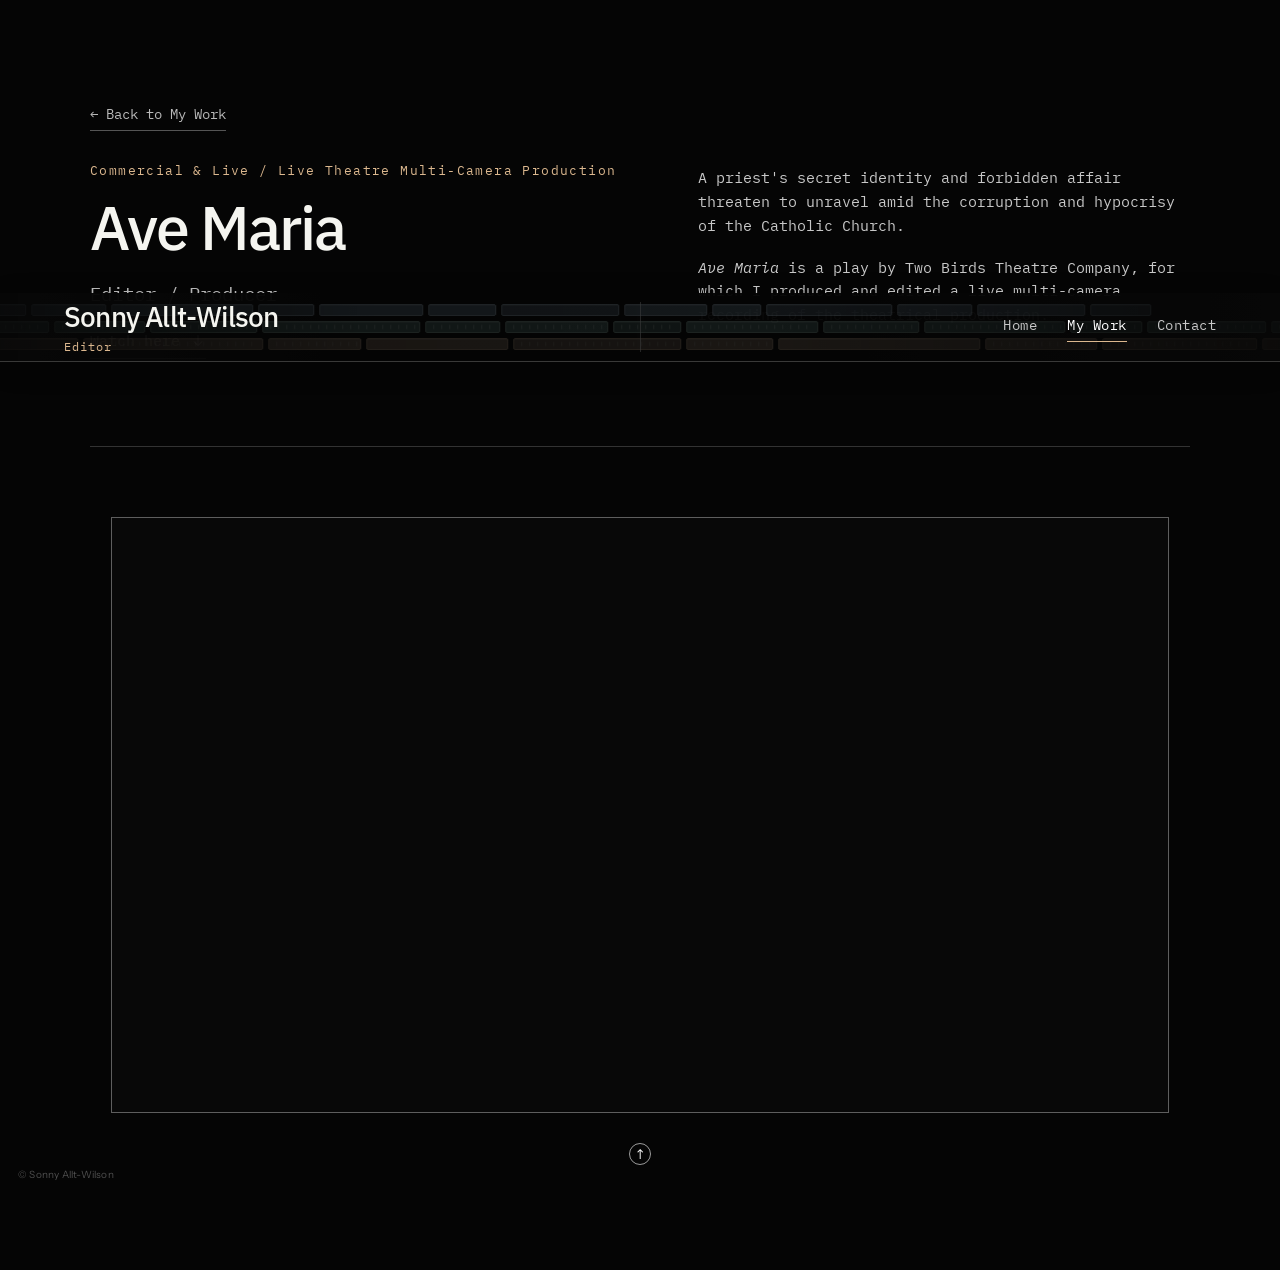
==== projects/ave-maria.html @ c5803862 "Add portfolio website" ====
<!DOCTYPE html>
<html lang="en"><head><link rel="preconnect" href="https://fonts.googleapis.com"><link rel="preconnect" href="https://fonts.gstatic.com" crossorigin><link rel="stylesheet" href="https://fonts.googleapis.com/css2?family=Instrument+Sans:ital,wght@0,400;0,500;1,500&display=swap"><meta charset="utf-8"/><meta content="width=device-width,initial-scale=1" name="viewport"/><title>Ave Maria | Sonny Allt-Wilson</title><meta content="Ave Maria — Live Theatre Multi-Camera Production. Editor / Producer. Work by Sonny Allt-Wilson." name="description"/><link href="../css/style.css" rel="stylesheet"/><link href="../css/project.css" rel="stylesheet"/><style>
/* Prevent fallback-font line wrapping from flashing during initial load. */
html:not(.project-font-ready) .project-intro,
html:not(.project-font-ready) .project-description { visibility: hidden !important; }
</style>
<script>
(function(){
  var done = function(){ document.documentElement.classList.add('project-font-ready'); };
  if (!document.fonts || !document.fonts.load) { done(); return; }
  Promise.all([
    document.fonts.load('400 16px "Instrument Sans"'),
    document.fonts.load('500 16px "Instrument Sans"'),
    document.fonts.load('italic 500 16px "Instrument Sans"')
  ]).then(done, done);
  setTimeout(done, 3000); // Never hide readable content indefinitely on a failed connection.
})();
</script>
<link rel="stylesheet" href="../css/clip-player.css"/>
<script defer src="../js/clip-player.js"></script>
</head>
<body class="project-page" id="top"><canvas aria-hidden="true" id="dust-canvas"></canvas>
<header class="site-header" id="site-header"><div class="header-identity"><h1><a href="../index.html">Sonny Allt-Wilson</a></h1><p class="role">Editor</p></div><nav aria-label="Main navigation"><a href="../index.html">Home</a><a class="is-active" href="../index.html#work">My Work</a><a href="../index.html#contact">Contact</a></nav></header>
<main class="project-main" id="top"><div class="project-inner">
<a class="project-back" href="../index.html#work">← Back to My Work</a>
<header class="project-intro"><p class="project-kicker">Commercial &amp; Live / Live Theatre Multi-Camera Production</p><h2>Ave Maria</h2><p class="project-credit">Editor / Producer</p><a class="project-watch-link" href="#watch-cinema">Watch here <svg aria-hidden="true" fill="none" stroke="currentColor" stroke-linecap="round" stroke-linejoin="round" stroke-width="1.8" viewbox="0 0 24 24"><path d="M12 4v15m-6-6 6 6 6-6"></path></svg></a></header>
<section aria-labelledby="description-title" class="project-description"><h3 id="description-title">About the project</h3><div class="project-prose"><p>A priest's secret identity and forbidden affair threaten to unravel amid the corruption and hypocrisy of the Catholic Church.</p><p><em>Ave Maria</em> is a play by Two Birds Theatre Company, for which I produced and edited a live multi-camera recording of the theatrical production.</p></div></section>
<section aria-labelledby="video-title" class="project-video-section"><div class="project-section-heading"><h3 id="video-title">Watch the film</h3><p>Film / selected scenes / trailer</p></div>
<!-- VIDEO: Replace the placeholder below with an iframe from Vimeo/YouTube OR a <video controls> element. See README. -->
<div aria-label="Cinema-style video player" class="project-cinema" id="watch-cinema"><div aria-hidden="true" class="project-cinema-floor"></div><div class="project-cinema-screen"><div class="project-video-frame"><div class="project-video-placeholder"><span aria-hidden="true" class="video-play">▶</span><strong>Your video goes here</strong><small>Embed your film, trailer or selected scenes</small></div></div></div><div aria-hidden="true" class="project-cinema-seating"><div class="project-cinema-seat-row project-cinema-seat-row-far-3"><span class="project-cinema-seat"></span><span class="project-cinema-seat"></span><span class="project-cinema-seat"></span><span class="project-cinema-seat"></span><span class="project-cinema-seat"></span><span class="project-cinema-seat"></span><span class="project-cinema-seat"></span><span class="project-cinema-seat"></span><span class="project-cinema-seat"></span><span class="project-cinema-seat"></span><span class="project-cinema-seat"></span><span class="project-cinema-seat"></span><span class="project-cinema-seat"></span><span class="project-cinema-seat"></span><span class="project-cinema-seat"></span><span class="project-cinema-seat"></span><span class="project-cinema-seat"></span><span class="project-cinema-seat"></span><span class="project-cinema-seat"></span><span class="project-cinema-seat"></span><span class="project-cinema-seat"></span><span class="project-cinema-seat"></span><span class="project-cinema-seat"></span><span class="project-cinema-seat"></span><span class="project-cinema-seat"></span><span class="project-cinema-seat"></span><span class="project-cinema-seat"></span><span class="project-cinema-seat"></span><span class="project-cinema-seat"></span><span class="project-cinema-seat"></span><span class="project-cinema-seat"></span><span class="project-cinema-seat"></span><span class="project-cinema-seat"></span><span class="project-cinema-seat"></span><span class="project-cinema-seat"></span></div><div class="project-cinema-seat-row project-cinema-seat-row-far-4"><span class="project-cinema-seat"></span><span class="project-cinema-seat"></span><span class="project-cinema-seat"></span><span class="project-cinema-seat"></span><span class="project-cinema-seat"></span><span class="project-cinema-seat"></span><span class="project-cinema-seat"></span><span class="project-cinema-seat"></span><span class="project-cinema-seat"></span><span class="project-cinema-seat"></span><span class="project-cinema-seat"></span><span class="project-cinema-seat"></span><span class="project-cinema-seat"></span><span class="project-cinema-seat"></span><span class="project-cinema-seat"></span><span class="project-cinema-seat"></span><span class="project-cinema-seat"></span><span class="project-cinema-seat"></span><span class="project-cinema-seat"></span><span class="project-cinema-seat"></span><span class="project-cinema-seat"></span><span class="project-cinema-seat"></span><span class="project-cinema-seat"></span><span class="project-cinema-seat"></span><span class="project-cinema-seat"></span><span class="project-cinema-seat"></span><span class="project-cinema-seat"></span><span class="project-cinema-seat"></span><span class="project-cinema-seat"></span><span class="project-cinema-seat"></span><span class="project-cinema-seat"></span><span class="project-cinema-seat"></span><span class="project-cinema-seat"></span><span class="project-cinema-seat"></span><span class="project-cinema-seat"></span></div><div class="project-cinema-seat-row project-cinema-seat-row-back"><span class="project-cinema-seat"></span><span class="project-cinema-seat"></span><span class="project-cinema-seat"></span><span class="project-cinema-seat"></span><span class="project-cinema-seat"></span><span class="project-cinema-seat"></span><span class="project-cinema-seat"></span><span class="project-cinema-seat"></span><span class="project-cinema-seat"></span><span class="project-cinema-seat"></span><span class="project-cinema-seat"></span><span class="project-cinema-seat"></span><span class="project-cinema-seat"></span><span class="project-cinema-seat"></span><span class="project-cinema-seat"></span><span class="project-cinema-seat"></span><span class="project-cinema-seat"></span><span class="project-cinema-seat"></span><span class="project-cinema-seat"></span><span class="project-cinema-seat"></span><span class="project-cinema-seat"></span><span class="project-cinema-seat"></span><span class="project-cinema-seat"></span><span class="project-cinema-seat"></span><span class="project-cinema-seat"></span><span class="project-cinema-seat"></span><span class="project-cinema-seat"></span><span class="project-cinema-seat"></span><span class="project-cinema-seat"></span><span class="project-cinema-seat"></span><span class="project-cinema-seat"></span><span class="project-cinema-seat"></span><span class="project-cinema-seat"></span><span class="project-cinema-seat"></span><span class="project-cinema-seat"></span></div><div class="project-cinema-seat-row project-cinema-seat-row-back-mid"><span class="project-cinema-seat"></span><span class="project-cinema-seat"></span><span class="project-cinema-seat"></span><span class="project-cinema-seat"></span><span class="project-cinema-seat"></span><span class="project-cinema-seat"></span><span class="project-cinema-seat"></span><span class="project-cinema-seat"></span><span class="project-cinema-seat"></span><span class="project-cinema-seat"></span><span class="project-cinema-seat"></span><span class="project-cinema-seat"></span><span class="project-cinema-seat"></span><span class="project-cinema-seat"></span><span class="project-cinema-seat"></span><span class="project-cinema-seat"></span><span class="project-cinema-seat"></span><span class="project-cinema-seat"></span><span class="project-cinema-seat"></span><span class="project-cinema-seat"></span><span class="project-cinema-seat"></span><span class="project-cinema-seat"></span><span class="project-cinema-seat"></span><span class="project-cinema-seat"></span><span class="project-cinema-seat"></span><span class="project-cinema-seat"></span><span class="project-cinema-seat"></span><span class="project-cinema-seat"></span><span class="project-cinema-seat"></span><span class="project-cinema-seat"></span><span class="project-cinema-seat"></span><span class="project-cinema-seat"></span><span class="project-cinema-seat"></span><span class="project-cinema-seat"></span><span class="project-cinema-seat"></span></div><div class="project-cinema-seat-row project-cinema-seat-row-mid"><span class="project-cinema-seat"></span><span class="project-cinema-seat"></span><span class="project-cinema-seat"></span><span class="project-cinema-seat"></span><span class="project-cinema-seat"></span><span class="project-cinema-seat"></span><span class="project-cinema-seat"></span><span class="project-cinema-seat"></span><span class="project-cinema-seat"></span><span class="project-cinema-seat"></span><span class="project-cinema-seat"></span><span class="project-cinema-seat"></span><span class="project-cinema-seat"></span><span class="project-cinema-seat"></span><span class="project-cinema-seat"></span><span class="project-cinema-seat"></span><span class="project-cinema-seat"></span><span class="project-cinema-seat"></span><span class="project-cinema-seat"></span><span class="project-cinema-seat"></span><span class="project-cinema-seat"></span><span class="project-cinema-seat"></span><span class="project-cinema-seat"></span><span class="project-cinema-seat"></span><span class="project-cinema-seat"></span><span class="project-cinema-seat"></span><span class="project-cinema-seat"></span><span class="project-cinema-seat"></span><span class="project-cinema-seat"></span><span class="project-cinema-seat"></span><span class="project-cinema-seat"></span><span class="project-cinema-seat"></span><span class="project-cinema-seat"></span><span class="project-cinema-seat"></span><span class="project-cinema-seat"></span></div><div class="project-cinema-seat-row project-cinema-seat-row-front-mid"><span class="project-cinema-seat"></span><span class="project-cinema-seat"></span><span class="project-cinema-seat"></span><span class="project-cinema-seat"></span><span class="project-cinema-seat"></span><span class="project-cinema-seat"></span><span class="project-cinema-seat"></span><span class="project-cinema-seat"></span><span class="project-cinema-seat"></span><span class="project-cinema-seat"></span><span class="project-cinema-seat"></span><span class="project-cinema-seat"></span><span class="project-cinema-seat"></span><span class="project-cinema-seat"></span><span class="project-cinema-seat"></span><span class="project-cinema-seat"></span><span class="project-cinema-seat"></span><span class="project-cinema-seat"></span><span class="project-cinema-seat"></span><span class="project-cinema-seat"></span><span class="project-cinema-seat"></span><span class="project-cinema-seat"></span><span class="project-cinema-seat"></span><span class="project-cinema-seat"></span><span class="project-cinema-seat"></span><span class="project-cinema-seat"></span><span class="project-cinema-seat"></span><span class="project-cinema-seat"></span><span class="project-cinema-seat"></span><span class="project-cinema-seat"></span><span class="project-cinema-seat"></span><span class="project-cinema-seat"></span><span class="project-cinema-seat"></span><span class="project-cinema-seat"></span><span class="project-cinema-seat"></span></div><div class="project-cinema-seat-row project-cinema-seat-row-front"><span class="project-cinema-seat"></span><span class="project-cinema-seat"></span><span class="project-cinema-seat"></span><span class="project-cinema-seat"></span><span class="project-cinema-seat"></span><span class="project-cinema-seat"></span><span class="project-cinema-seat"></span><span class="project-cinema-seat"></span><span class="project-cinema-seat"></span><span class="project-cinema-seat"></span><span class="project-cinema-seat"></span><span class="project-cinema-seat"></span><span class="project-cinema-seat"></span><span class="project-cinema-seat"></span><span class="project-cinema-seat"></span><span class="project-cinema-seat"></span><span class="project-cinema-seat"></span><span class="project-cinema-seat"></span><span class="project-cinema-seat"></span><span class="project-cinema-seat"></span><span class="project-cinema-seat"></span><span class="project-cinema-seat"></span><span class="project-cinema-seat"></span><span class="project-cinema-seat"></span><span class="project-cinema-seat"></span><span class="project-cinema-seat"></span><span class="project-cinema-seat"></span><span class="project-cinema-seat"></span><span class="project-cinema-seat"></span><span class="project-cinema-seat"></span><span class="project-cinema-seat"></span><span class="project-cinema-seat"></span><span class="project-cinema-seat"></span><span class="project-cinema-seat"></span><span class="project-cinema-seat"></span></div></div><a aria-label="Back to top" class="cinema-back-to-top" href="#top" title="Back to top">↑</a></div></section>
</div></main><footer><p>© Sonny Allt-Wilson</p></footer>
<script defer="" src="../js/shared.js"></script><script defer="" src="../js/project.js"></script>
<script>
/* Two intentional positions: introduction and complete cinema. */
(() => {
 'use strict';
 const cinema=document.getElementById('watch-cinema');
 const watch=document.querySelector('.project-watch-link');
 const arrow=document.querySelector('.cinema-back-to-top');
 if(!cinema||!watch)return;
 // Phones use natural scrolling; leave the desktop two-position controller intact.
 const phoneView = window.matchMedia('(max-width: 767px)').matches ||
   (window.matchMedia('(pointer: coarse)').matches && window.innerWidth <= 1024) ||
   /iPhone|iPod|Android.*Mobile|Windows Phone/i.test(navigator.userAgent);
 if (phoneView) return;
 const root=document.documentElement;
 const reduced=()=>matchMedia('(prefers-reduced-motion: reduce)').matches;
 const ease=t=>t<.5?4*t*t*t:1-Math.pow(-2*t+2,3)/2;
 let stage=0, active=false, raf=0, lastStart=0, touchStart=null, touchUsed=false, drag=false, settleTimer=0;
 const maxY=()=>Math.max(0,root.scrollHeight-innerHeight);
 const pageY=el=>el.getBoundingClientRect().top+scrollY;
 function target(){
   const header=document.querySelector('.site-header');
   const nav=(header?header.getBoundingClientRect().height:65)+8;
   const usable=Math.max(140,innerHeight-nav-8);
   const h=cinema.getBoundingClientRect().height;
   return Math.max(0,pageY(cinema)-nav-Math.max(0,(usable-h)/2));
 }
 function room(t){
   const lack=t-maxY();
   if(lack>0){const n=parseFloat(document.body.style.paddingBottom)||0;document.body.style.paddingBottom=(n+Math.ceil(lack)+16)+'px';}
 }
 function positionArrow(landing){
   if(!arrow)return;
   const row=document.querySelector('.project-cinema-seating>.project-cinema-seat-row:last-child');
   if(!row)return;
   // Halfway from the bottom of the last actual seat to the viewport bottom.
   const seatBottom=pageY(row)+row.getBoundingClientRect().height;
   const viewportBottom=landing+innerHeight;
   const midpoint=(seatBottom+viewportBottom)/2;
   cinema.style.setProperty('--cinema-arrow-midpoint',(midpoint-pageY(cinema))+'px');
 }
 function navigate(to,updateHash=false){
   clearTimeout(settleTimer);cancelAnimationFrame(raf);
   stage=to;
   const destination=to?target():0;
   if(to)room(destination);
   const end=to?Math.min(destination,maxY()):0;
   positionArrow(to?end:target());
   if(updateHash)history.replaceState(null,'','#watch-cinema');
   document.body.classList.toggle('at-cinema',Boolean(to));
   root.style.scrollBehavior='auto';
   const start=scrollY, duration=reduced()?0:720;
   active=true;
   if(!duration||Math.abs(end-start)<1){scrollTo(0,end);active=false;lastStart=performance.now();return;}
   const begun=performance.now();
   function tick(now){
     const t=Math.min(1,(now-begun)/duration);
     scrollTo(0,start+(end-start)*ease(t));
     if(t<1)raf=requestAnimationFrame(tick);
     else {scrollTo(0,end);active=false;lastStart=performance.now();}
   }
   raf=requestAnimationFrame(tick);
 }
 function go(dir){
   if(active||performance.now()-lastStart<160)return;
   if(dir>0&&stage===0)navigate(1,true);
   else if(dir<0&&stage===1)navigate(0,false);
 }
 watch.addEventListener('click',e=>{e.preventDefault();e.stopImmediatePropagation();navigate(1,true);},true);
 arrow?.addEventListener('click',e=>{e.preventDefault();e.stopImmediatePropagation();navigate(0);},true);
 window.addEventListener('wheel',e=>{
   if(e.ctrlKey||!e.deltaY)return;
   e.preventDefault();go(Math.sign(e.deltaY));
 },{passive:false});
 window.addEventListener('keydown',e=>{
   const el=document.activeElement;
   if(e.altKey||e.ctrlKey||e.metaKey||el?.isContentEditable||/^(INPUT|TEXTAREA|SELECT)$/.test(el?.tagName||''))return;
   const down=['ArrowDown','PageDown','End'].includes(e.key)||(e.key===' '&&!e.shiftKey);
   const up=['ArrowUp','PageUp','Home'].includes(e.key)||(e.key===' '&&e.shiftKey);
   if(down||up){e.preventDefault();go(down?1:-1);}
 });
 window.addEventListener('touchstart',e=>{if(e.touches.length===1){touchStart=e.touches[0].clientY;touchUsed=false;}},{passive:true});
 window.addEventListener('touchmove',e=>{
   if(touchStart===null||e.touches.length!==1)return;
   const delta=touchStart-e.touches[0].clientY;
   if(Math.abs(delta)<16&&!touchUsed)return;
   e.preventDefault();
   if(!touchUsed){touchUsed=true;go(Math.sign(delta));}
 },{passive:false});
 window.addEventListener('touchend',()=>{touchStart=null;touchUsed=false;},{passive:true});
 // Scrollbar dragging: on release, animate to whichever of the two stages is nearer.
 window.addEventListener('pointerdown',e=>{
   if(e.pointerType==='mouse'&&innerWidth>root.clientWidth&&e.clientX>=root.clientWidth){drag=true;clearTimeout(settleTimer);}
 },true);
 window.addEventListener('pointerup',()=>{
   if(!drag)return;drag=false;
   settleTimer=setTimeout(()=>{if(!active)navigate(scrollY>target()/2?1:0);},35);
 },true);
 window.addEventListener('scroll',()=>{
   if(active||drag)return;
   clearTimeout(settleTimer);
   settleTimer=setTimeout(()=>{
     if(active||drag)return;
     const dest=stage?target():0;
     if(Math.abs(scrollY-dest)>8)navigate(scrollY>target()/2?1:0);
   },130);
 },{passive:true});
 window.addEventListener('resize',()=>{
   if(active)return;
   const y=stage?target():0;
   if(stage)room(y);
   positionArrow(y);
   scrollTo(0,y);
 });
 window.addEventListener('pageshow',()=>{
   stage=scrollY>target()/2?1:0;
   document.body.classList.toggle('at-cinema',Boolean(stage));
   const t=target();if(stage)room(t);positionArrow(t);
 },{once:true});
})();
</script>
<script>
// Returning to the homepage should not replay its entrance reveals.
document.addEventListener('click', function(event) {
  const anchor = event.target.closest('a[href]');
  if (!anchor) return;
  const destination = new URL(anchor.href, location.href);
  if (destination.pathname.endsWith('/index.html') || (destination.pathname.endsWith('/') && anchor.getAttribute('href').includes('index'))) {
    sessionStorage.setItem('portfolioReturningFromProject', '1');
  }
}, true);
</script>
<script>
/* Commercial projects return to the Commercial & Live Work carousel framing. */
(function () {
  var link = document.querySelector('.project-back');
  if (!link) return;
  link.setAttribute('href', '../index.html#commercial-work');
  link.addEventListener('click', function (event) {
    if (event.button !== 0 || event.ctrlKey || event.metaKey || event.shiftKey || event.altKey) return;
    try { sessionStorage.setItem('portfolioReturnCarousel', 'commercial'); } catch (_) {}
  }, true);
})();
</script>
</body></html>
---- css/style.css ----
/* =========================================
   BASIC WEBSITE SETTINGS
   ========================================= */

* {
    margin: 0;
    padding: 0;
    box-sizing: border-box;
}

html {
    scroll-behavior: smooth;
    scroll-padding-top: 95px;
}

body {
    background: #050505;
    color: #f5f5f0;
    font-family: Arial, Helvetica, sans-serif;
    line-height: 1.6;
}

a {
    color: inherit;
    text-decoration: none;
}

/* =========================================
   FLOATING BACKGROUND SPECKS
   ========================================= */

#dust-canvas {
    position: fixed;
    inset: 0;
    width: 100%;
    height: 100%;
    z-index: 0;
    pointer-events: none;
    user-select: none;
    background: transparent;
}

main,
footer {
    position: relative;
    z-index: 1;
}

/* =========================================
   FIXED HEIGHT STICKY HEADER
   ========================================= */

.site-header {
    position: sticky;
    top: 0;
    z-index: 1000;
    width: 100%;
    padding: 7px 5% 5px;
    display: flex;
    justify-content: space-between;
    align-items: center;
    background: #050505;
    border-bottom: 1px solid rgba(255, 255, 255, 0.10);
    min-height: 60px;

    transition:
        background-color 700ms ease,
        border-color 700ms ease,
        box-shadow 700ms ease;
}

.site-header h1 {
    font-family: "Instrument Sans", Arial, sans-serif;
    font-size: 28px;
    font-weight: 500;
    text-transform: none;
    letter-spacing: -0.8px;
    line-height: 1.2;
}

.role {
    color: #9d9d9d;
    text-transform: none;
    letter-spacing: 1px;
    font-size: 12px;
    margin-top: 3px;
    font-family: "Instrument Sans", Arial, sans-serif;
}

.site-header.is-scrolled {
    padding: 7px 5% 5px;
    background: rgba(5, 5, 5, 0.97);
    -webkit-backdrop-filter: blur(16px);
    backdrop-filter: blur(16px);
    border-bottom-color: rgba(255, 255, 255, 0.10);
    box-shadow: 0 6px 30px rgba(0, 0, 0, 0.12);
}

.site-header.is-scrolled h1 {
    font-size: 28px;
}

.site-header.is-scrolled .role {
    font-size: 12px;
    margin-top: 3px;
}

/* =========================================
   NAVIGATION
   ========================================= */

nav {
    display: flex;
    gap: 30px;
    white-space: nowrap;
    align-items: center;
    padding-top: 0;
}

nav a {
    position: relative;
    display: inline-block;
    font-family: "Instrument Sans", Arial, sans-serif;
    font-size: 14px;
    text-transform: none;
    letter-spacing: 0.5px;
    color: #c8c8c8;
    padding-bottom: 6px;
    transition: color 300ms ease;
}

nav a:hover,
nav a.is-active {
    color: #ffffff;
}

nav a::after {
    content: "";
    position: absolute;
    bottom: 0;
    left: 0;
    width: 100%;
    height: 1px;
    background: #f5f5f0;
    transform: scaleX(0);
    transform-origin: left;
    transition: transform 350ms ease;
}

nav a:hover::after,
nav a.is-active::after {
    transform: scaleX(1);
}

/* =========================================
   CINEMATIC SCROLL REVEALS
   ========================================= */

.motion-ready .reveal {
    opacity: 0;

    transition:
        opacity 1600ms cubic-bezier(0.22, 1, 0.36, 1),
        transform 1600ms cubic-bezier(0.22, 1, 0.36, 1);
}

.motion-ready .reveal[data-reveal="up"] {
    transform: translateY(45px);
}

.motion-ready .reveal[data-reveal="left"] {
    transform: translateX(-50px);
}

.motion-ready .reveal[data-reveal="right"] {
    transform: translateX(50px);
}

.motion-ready .reveal.is-visible {
    opacity: 1;
    transform: translate(0, 0);
}

.motion-ready .reveal[data-delay="1"] {
    transition-delay: 250ms;
}

.motion-ready .reveal[data-delay="2"] {
    transition-delay: 500ms;
}

/* =========================================
   HOMEPAGE HERO
   GEORGIA FONT PRESERVED
   ========================================= */

.hero {
    min-height: 45vh;
    display: flex;
    align-items: center;
    padding: 40px 5%;
}

.intro {
    font-family: Georgia, "Times New Roman", serif;
    font-style: normal;
    font-weight: 400;
    font-size: clamp(30px, 4.65vw, 65px);
    line-height: 1.13;
    max-width: 1100px;
    letter-spacing: -1.1px;
}

/* =========================================
   SHOWREELS
   ========================================= */

.showreels {
    padding: 45px 5% 60px;
    border-top: 1px solid #333333;
}

.showreels h2 {
    font-family: "Instrument Sans", Arial, sans-serif;
    font-size: clamp(38px, 5vw, 70px);
    margin-bottom: 45px;
    font-weight: 400;
    text-align: center;
}

.showreel-grid {
    display: grid;
    grid-template-columns: 1fr 1fr;
    gap: 30px;
}

.video-placeholder {
    aspect-ratio: 16 / 9;
    background: #232323;
    display: flex;
    justify-content: center;
    align-items: center;
    cursor: pointer;
    overflow: hidden;
    border-radius: 6px;
    box-shadow: 0 4px 12px rgba(0, 0, 0, 0.4);

    transition:
        transform 300ms ease,
        background-color 300ms ease;
}

.video-placeholder:hover {
    transform: scale(0.99);
    background: #2d2d2d;
}

.video-placeholder span {
    font-size: 50px;
}

.showreel-card h3 {
    margin-top: 15px;
    font-family: "Instrument Sans", Arial, sans-serif;
    font-size: 20px;
    font-weight: 400;
    text-align: center;
}

.showreel-link {
    display: flex;
    justify-content: center;
    margin-top: 45px;
}

.showreel-link .button {
    margin-top: 0;
}

/* =========================================
   ABOUT SECTION
   ORIGINAL INSTRUMENT SANS HEADING
   ========================================= */

.about {
    padding: 65px 5% 65px;
    border-top: 1px solid #333333;
    max-width: none;
}

.about h2 {
    font-family: "Instrument Sans", Arial, sans-serif;
    font-size: clamp(38px, 5vw, 70px);
    margin-bottom: 55px;
    font-weight: 400;
}

.about-grid {
    display: grid;
    grid-template-columns: minmax(0, 1fr) minmax(0, 1fr);
    gap: 60px;
    align-items: start;
}

.about-text > p {
    max-width: 680px;
    font-family: "Instrument Sans", Arial, sans-serif;
    font-size: 21px;
    font-weight: 400;
    line-height: 1.75;
    letter-spacing: -0.15px;
    color: #e8e6e1;
    margin-bottom: 34px;
}

/* =========================================
   EDITORIAL TAGLINE
   ========================================= */

.about-manifesto {
    margin: 58px 0 62px;
    max-width: 800px;
}

.about-manifesto-line {
    display: block;
    width: 42px;
    height: 1px;
    background: rgba(232, 230, 225, 0.6);
    margin-bottom: 25px;
}

.about-manifesto p {
    margin: 0;
    color: #f5f1e9;
    font-family: Georgia, "Times New Roman", serif;
    font-size: clamp(32px, 3vw, 43px);
    font-style: italic;
    font-weight: 400;
    line-height: 1.22;
    letter-spacing: -1px;
    text-wrap: balance;
}

/* =========================================
   ABOUT PHOTOGRAPHS
   ========================================= */

.about-images {
    display: flex;
    flex-direction: column;
    gap: 85px;
    width: 100%;
    max-width: 420px;
    margin-top: -35px;
    margin-left: auto;
    margin-right: auto;
    align-items: stretch;
}

.about-image {
    aspect-ratio: 3 / 4;
    background: #232323;
    overflow: hidden;
    border-radius: 6px;
    box-shadow: 0 4px 12px rgba(0, 0, 0, 0.4);
}

.about-image-one {
    width: 88%;
    margin-top: -20px;
    margin-right: auto;
    margin-left: 0;
}

.about-image-two {
    width: 88%;
    margin-left: auto;
    margin-right: 0;
    position: relative;
    left: 25px;
}

.about-image img {
    width: 100%;
    height: 100%;
    object-fit: cover;
    display: block;
}

/* =========================================
   BUTTON
   ========================================= */

.button {
    display: inline-block;
    margin-top: 20px;
    border-bottom: 1px solid #ffffff;
    padding-bottom: 4px;
    font-family: "Instrument Sans", Arial, sans-serif;
    font-size: 14px;
    text-transform: uppercase;
    letter-spacing: 2px;
}

/* =========================================
   MY WORK
   ORIGINAL INSTRUMENT SANS HEADINGS
   ========================================= */

.work-page {
    padding: 65px 0 35px;
    border-top: 1px solid #333333;
    overflow: hidden;
}

.work-category {
    margin-bottom: 20px;
}

.work-category:last-child {
    margin-bottom: 10px;
}

/* Extra breathing room after the Narrative carousel. */
.work-category + .work-category {
    margin-top: 34px;
}

.work-category h3 {
    font-family: Georgia, "Times New Roman", serif;
    font-size: clamp(29px, 3.3vw, 49px);
    font-style: italic;
    font-weight: 400;
    text-align: center;
    margin: 0 5% 2px;
}

/* =========================================
   3D CAROUSEL
   ========================================= */

.coverflow {
    position: relative;
    width: 100%;
}

.coverflow-stage {
    position: relative;
    width: 100%;
    height: clamp(270px, 37vw, 470px);
    perspective: 1200px;
    perspective-origin: center center;
    overflow: hidden;
    touch-action: pan-y;
    outline: none;
}

.coverflow-stage:focus-visible {
    outline: 1px solid #777777;
    outline-offset: -3px;
}

.coverflow .project-card {
    position: absolute;
    left: 50%;
    top: 50%;
    width: 58%;
    max-width: 780px;
    min-width: 0;
    display: block;
    transform-origin: center center;
    backface-visibility: hidden;
    opacity: 0;
    pointer-events: none;
    cursor: pointer;

    transition:
        transform 800ms cubic-bezier(0.22, 1, 0.36, 1),
        opacity 650ms ease,
        filter 650ms ease;
}

.coverflow .project-card.is-active {
    opacity: 1;
    filter: brightness(1);
}

.coverflow .project-card.is-side {
    filter: brightness(0.75);
}

.coverflow .project-card.is-side:hover {
    filter: brightness(0.95);
}

.coverflow .project-card.is-hidden {
    opacity: 0;
}

/* =========================================
   PROJECT IMAGES
   ========================================= */

.project-image {
    position: relative;
    aspect-ratio: 3840 / 1634;
    background: #232323;
    margin-bottom: 9px;
    overflow: hidden;
    border-radius: 6px;
    isolation: isolate;

    box-shadow:
        0 15px 35px rgba(0, 0, 0, 0.45),
        0 4px 12px rgba(0, 0, 0, 0.25);
}

.coverflow .project-card.is-active .project-image {
    box-shadow:
        0 25px 65px rgba(0, 0, 0, 0.7),
        0 8px 25px rgba(0, 0, 0, 0.4);
}

.project-image img {
    width: 100%;
    height: 100%;
    object-fit: cover;
    display: block;
}

/* =========================================
   PROJECT TITLES AND CREDITS
   ========================================= */

.project-card .project-heading {
    display: flex;
    align-items: baseline;
    justify-content: center;
    flex-wrap: wrap;
    column-gap: 10px;
    line-height: 1.4;
    text-align: center;
}

.project-card .project-heading h4 {
    display: inline;
    font-size: 22px;
    font-weight: 400;
    font-style: italic;
    color: #f5f5f0;
    line-height: 1.4;
    margin: 0;
}

.project-card .project-type {
    display: inline;
    font-family: "Instrument Sans", Arial, sans-serif;
    font-size: 20px;
    font-weight: 400;
    font-style: normal;
    color: #cccccc;
    line-height: 1.4;
}

.project-card .project-type::before {
    content: "-";
    display: inline-block;
    margin-right: 8px;
    font-style: normal;
}

.project-card > p {
    color: #aaaaaa;
    font-family: "Instrument Sans", Arial, sans-serif;
    font-size: 14px;
    font-weight: 400;
    line-height: 1.4;
    margin-top: 5px;
    text-align: center;
}

/* =========================================
   CAROUSEL LABEL FADE IN
   ========================================= */

.coverflow .project-card .project-heading,
.coverflow .project-card > p {
    opacity: 0;
    transform: translateY(8px);

    transition:
        opacity 550ms ease,
        transform 550ms ease;

    transition-delay: 0ms;
}

.coverflow .project-card.is-active .project-heading,
.coverflow .project-card.is-active > p {
    opacity: 1;
    transform: translateY(0);
    transition-delay: 350ms;
}

/* =========================================
   CAROUSEL CONTROLS
   ========================================= */

.coverflow-controls {
    display: flex;
    justify-content: center;
    align-items: center;
    gap: 28px;
    margin-top: 0;
}

.coverflow-prev,
.coverflow-next {
    width: 48px;
    height: 48px;
    display: flex;
    align-items: center;
    justify-content: center;
    background: transparent;
    color: #f5f5f0;
    border: 1px solid #555555;
    border-radius: 50%;
    font-family: "Instrument Sans", Arial, sans-serif;
    font-size: 23px;
    cursor: pointer;

    transition:
        background-color 250ms ease,
        border-color 250ms ease,
        transform 250ms ease;
}

.coverflow-prev:hover,
.coverflow-next:hover {
    background: #292929;
    border-color: #f5f5f0;
    transform: scale(1.08);
}

.coverflow-prev:focus-visible,
.coverflow-next:focus-visible {
    outline: 2px solid #f5f5f0;
    outline-offset: 4px;
}

.coverflow-counter {
    color: #999999;
    font-family: "Instrument Sans", Arial, sans-serif;
    font-size: 13px;
    letter-spacing: 2px;
    min-width: 75px;
    text-align: center;
    font-variant-numeric: tabular-nums;
}

/* =========================================
   CONTACT SECTION
   ========================================= */

.contact-section {
    padding: 95px 5% 105px;
    border-top: 1px solid #333333;
}

.contact-grid {
    display: grid;
    grid-template-columns: 1fr 1fr;
    gap: 60px;
    align-items: start;
}

.contact-heading h2 {
    font-family: "Instrument Sans", Arial, sans-serif;
    font-size: clamp(38px, 5vw, 70px);
    font-weight: 400;
    line-height: 1.1;
}

.contact-details {
    padding-top: 7px;
}

.contact-intro {
    color: #aaaaaa;
    font-family: "Instrument Sans", Arial, sans-serif;
    font-size: 18px;
    line-height: 1.6;
    margin-bottom: 30px;
    max-width: 500px;
}

.contact-links {
    display: flex;
    flex-direction: column;
    align-items: flex-start;
    gap: 18px;
}

.contact-links a {
    color: #f5f5f0;
    font-family: "Instrument Sans", Arial, sans-serif;
    font-size: clamp(18px, 2.5vw, 26px);
    border-bottom: 1px solid #777777;
    padding-bottom: 5px;

    transition:
        color 300ms ease,
        border-color 300ms ease;
}

.contact-links a:hover {
    color: #aaaaaa;
    border-color: #aaaaaa;
}

.contact-links a:focus-visible {
    outline: 2px solid #f5f5f0;
    outline-offset: 5px;
}

/* =========================================
   FOOTER
   ========================================= */

footer {
    border-top: 1px solid #333333;
    padding: 40px 5%;
    display: flex;
    justify-content: space-between;
    color: #777777;
    font-family: "Instrument Sans", Arial, sans-serif;
    font-size: 13px;
}

/* =========================================
   MOBILE AND TABLET
   ========================================= */

@media (max-width: 800px) {

    html {
        scroll-padding-top: 140px;
    }

    .site-header {
        flex-direction: column;
        align-items: flex-start;
        gap: 8px;
        padding: 9px 5% 9px;
        min-height: 0;
    }

    .site-header.is-scrolled {
        gap: 8px;
        padding: 9px 5% 9px;
    }

    .site-header h1,
    .site-header.is-scrolled h1 {
        font-size: 26px;
    }

    .role,
    .site-header.is-scrolled .role {
        font-size: 11px;
        margin-top: 3px;
    }

    nav {
        gap: 18px;
        flex-wrap: wrap;
        padding-top: 0;
    }

    nav a {
        font-size: 12px;
    }

    .hero {
        min-height: 35vh;
    }

    .showreel-grid {
        grid-template-columns: 1fr;
    }

    .about-grid {
        grid-template-columns: 1fr;
        gap: 30px;
    }

    .about-text > p {
        font-size: 19px;
        line-height: 1.7;
        margin-bottom: 27px;
    }

    .about-manifesto {
        margin: 43px 0 47px;
    }

    .about-manifesto p {
        font-size: clamp(30px, 7vw, 39px);
    }

    .about-images {
        max-width: 390px;
        gap: 85px;
        margin-top: 0;
    }

    .about-image-one {
        width: 88%;
        margin-top: -20px;
    }

    .about-image-two {
        width: 88%;
        left: 12px;
    }

    .work-category {
        margin-bottom: 20px;
    }

    .work-category:last-child {
        margin-bottom: 10px;
    }

    .work-category h3 {
        margin-bottom: 4px;
    }

    .coverflow-stage {
        height: clamp(265px, 66vw, 440px);
        perspective: 800px;
    }

    .coverflow .project-card {
        width: 78%;
    }

    .project-card .project-heading h4 {
        font-size: 19px;
    }

    .project-card .project-type {
        font-size: 16px;
    }

    .project-card > p {
        font-size: 13px;
    }

    .coverflow-controls {
        margin-top: 0;
        gap: 22px;
    }

    .coverflow-prev,
    .coverflow-next {
        width: 42px;
        height: 42px;
        font-size: 21px;
    }

    .contact-section {
        padding: 85px 5% 95px;
    }

    .contact-grid {
        grid-template-columns: 1fr;
        gap: 25px;
    }

    .contact-details {
        padding-top: 0;
    }

    .contact-intro {
        font-size: 16px;
    }

    .contact-links a {
        overflow-wrap: anywhere;
    }

    footer {
        flex-direction: column;
        gap: 10px;
    }

    .motion-ready .reveal[data-reveal="left"] {
        transform: translateX(-30px);
    }

    .motion-ready .reveal[data-reveal="right"] {
        transform: translateX(30px);
    }

    .motion-ready .reveal[data-reveal="up"] {
        transform: translateY(30px);
    }

    .motion-ready .reveal.is-visible {
        transform: translate(0, 0);
    }
}

/* =========================================
   REDUCED MOTION ACCESSIBILITY
   ========================================= */

@media (prefers-reduced-motion: reduce) {

    html {
        scroll-behavior: auto;
    }

    .site-header,
    .site-header h1,
    .role,
    nav a,
    nav a::after {
        transition: none;
    }

    .motion-ready .reveal,
    .motion-ready .reveal[data-reveal="up"],
    .motion-ready .reveal[data-reveal="left"],
    .motion-ready .reveal[data-reveal="right"] {
        opacity: 1;
        transform: none;
        transition: none;
    }

    .coverflow .project-card,
    .coverflow-prev,
    .coverflow-next {
        transition-duration: 0.01ms;
    }

    .coverflow .project-card .project-heading,
    .coverflow .project-card > p {
        transition: none;
        transform: none;
    }
}

/* =========================================
   SUBTLE PROJECT HOVER ANIMATION
   ========================================= */

.coverflow .project-card .project-image {
    outline: 1px solid transparent;
    outline-offset: -1px;

    transition:
        box-shadow 350ms ease,
        outline-color 350ms ease;
}

.coverflow .project-card.is-active:hover .project-image,
.coverflow .project-card.is-active:focus-visible .project-image {
    outline-color: rgba(255, 255, 255, 0.45);

    box-shadow:
        0 25px 65px rgba(0, 0, 0, 0.7),
        0 8px 25px rgba(0, 0, 0, 0.4),
        0 0 0 1px rgba(255, 255, 255, 0.18);
}

.coverflow .project-card.is-active .project-image::after {
    content: "View project ↗";

    position: absolute;
    right: 16px;
    bottom: 16px;
    padding: 8px 12px;

    background: rgba(17, 17, 17, 0.85);
    color: #f5f5f0;

    font: 400 12px/1.2 "Instrument Sans", Arial, sans-serif;
    letter-spacing: 0.2px;

    border: 1px solid rgba(255, 255, 255, 0.3);
    border-radius: 3px;

    opacity: 0;
    transform: translateY(7px);
    pointer-events: none;

    transition:
        opacity 330ms ease,
        transform 330ms ease;
}

.coverflow .project-card.is-active:hover .project-image::after,
.coverflow .project-card.is-active:focus-visible .project-image::after {
    opacity: 1;
    transform: translateY(0);
}

.coverflow .project-card.is-side:hover .project-image {
    outline-color: rgba(255, 255, 255, 0.2);
}

@media (prefers-reduced-motion: reduce) {

    .coverflow .project-card .project-image,
    .coverflow .project-card.is-active .project-image::after {
        transition: none;
    }
}

/* Restrained shared accent; decorative dividers stay neutral. */
.site-header .header-identity h1,
.site-header .header-identity h1 a { color: #f5f5f0; }
.site-header,
.site-header.is-scrolled { border-bottom-color: rgba(245, 245, 240, .22); }
.site-header nav a::after { background: #dcb88f; }
.about,
.work-page,
.contact-section,
footer { border-top-color: rgba(245, 245, 240, .22); }
.contact-links a { border-bottom-color: rgba(245, 245, 240, .28); }
---- css/project.css ----
/* -------------------------------- */
/* PROJECT PAGE FONT */
/* -------------------------------- */

@import url("https://fonts.googleapis.com/css2?family=Instrument+Sans:ital,wght@0,400;0,500;1,500&display=swap");
@import url('https://fonts.googleapis.com/css2?family=IBM+Plex+Mono:wght@400;500;600&family=IBM+Plex+Sans:wght@400;500;600&display=swap');

/* -------------------------------- */
/* INDIVIDUAL PROJECT PAGES */
/* -------------------------------- */

.project-page {
    font-family: "Instrument Sans", Arial, sans-serif;

    /*
       Default video label for every project.

       Individual projects can override this
       through their own HTML body element.
    */
    --video-label: "Video label";
}

/* -------------------------------- */
/* MAIN PROJECT LAYOUT */
/* -------------------------------- */

.project-main {
    min-height: 75vh;
}

.project-inner {
    width: min(1100px, 90%);
    margin: 0 auto;
    padding: 34px 0 65px;

    display: grid;
    grid-template-columns: minmax(0, 1.05fr) minmax(0, 0.95fr);
    column-gap: 65px;
    align-items: start;
}

/* -------------------------------- */
/* BACK TO MY WORK */
/* -------------------------------- */

.project-back {
    display: inline-flex;
    align-items: center;
    justify-self: start;
    color: #b9b9b9;
    font-family: "Instrument Sans", Arial, sans-serif;
    font-size: 14px;
    border-bottom: 1px solid #555;
    padding-bottom: 5px;

    transition:
        color 0.3s ease,
        border-color 0.3s ease;
}

.project-back:hover {
    color: #fff;
    border-color: #fff;
}

/* Top back link spans both columns */

.project-inner > .project-back {
    grid-column: 1 / -1;
    margin-bottom: 30px;
}

/* -------------------------------- */
/* PROJECT INTRODUCTION — LEFT */
/* -------------------------------- */

.project-intro {
    grid-column: 1;
    grid-row: 2;

    padding: 0 0 43px;
    border-bottom: none;
    min-height: 285px;
}

.project-kicker {
    color: #999;
    font-family: "Instrument Sans", Arial, sans-serif;
    font-size: 13px;
    letter-spacing: 1.4px;
    margin-bottom: 14px;
}

.project-intro h2 {
    font-family: "Instrument Sans", Arial, sans-serif;
    font-size: clamp(42px, 4.8vw, 68px);
    font-weight: 500;
    font-style: italic;
    letter-spacing: -2px;
    line-height: 1.02;
    max-width: 1000px;
    text-wrap: balance;
}

.project-credit {
    font-family: "Instrument Sans", Arial, sans-serif;
    font-size: 19px;
    color: #bbb;
    margin-top: 20px;
}

/* -------------------------------- */
/* PROJECT DESCRIPTION — RIGHT */
/* -------------------------------- */

.project-description {
    grid-column: 2;
    grid-row: 2;

    display: block;
    padding: 5px 0 43px;
    border-bottom: none;
    min-width: 0;
    min-height: 285px;
}

/* Remove redundant About the project heading */

.project-description > h3 {
    display: none;
}

.project-prose p {
    color: #c8c8c8;
    font-family: "Instrument Sans", Arial, sans-serif;
    font-size: 19px;
    line-height: 1.65;
    max-width: 670px;
    margin-bottom: 18px;
}

.project-prose p:last-child {
    margin-bottom: 0;
}

.project-prose strong {
    font-weight: 500;
    color: #e2e2e2;
}

/* -------------------------------- */
/* VIDEO — DIRECTLY BELOW */
/* -------------------------------- */

.project-video-section {
    grid-column: 1 / -1;
    grid-row: 3;

    padding: 32px 0 45px;
    border-top: 1px solid #333;
    border-bottom: 1px solid #333;
}

/*
   Hide the existing heading and description.

   This avoids displaying:
   - Watch the film
   - Film / selected scenes / trailer
*/

.project-video-section .project-section-heading {
    display: none;
}

/*
   Single editable label.

   Default: Video label
   Example alternatives:
   Official Trailer
   Selected Scene
   Opening Sequence
*/

.project-video-section::before {
    content: var(--video-label);
    display: block;

    font-family: "Instrument Sans", Arial, sans-serif;
    font-size: 13px;
    font-weight: 400;
    letter-spacing: 0.4px;
    line-height: 1.5;

    color: #b9b9b9;
    margin-bottom: 19px;
}

/* Main video frame */

.project-video-frame {
    aspect-ratio: 16 / 9;
    width: 100%;
    border-radius: 6px;
    overflow: hidden;
    background: #232323;

    box-shadow:
        0 18px 48px rgba(0, 0, 0, 0.35);
}

.project-video-frame video,
.project-video-frame iframe {
    width: 100%;
    height: 100%;
    display: block;
    border: 0;
}

/* -------------------------------- */
/* VIDEO PLACEHOLDER */
/* -------------------------------- */

.project-video-placeholder {
    width: 100%;
    height: 100%;

    display: flex;
    flex-direction: column;
    justify-content: center;
    align-items: center;
    gap: 10px;

    color: #d3d3d3;
    font-family: "Instrument Sans", Arial, sans-serif;
}

/* Keep the play symbol */

.project-video-placeholder .video-play {
    font-size: 42px;
    margin-bottom: 0;
}

/* Hide additional placeholder text */

.project-video-placeholder strong,
.project-video-placeholder small {
    display: none;
}

/* -------------------------------- */
/* GALLERY — NO SECTION HEADING */
/* -------------------------------- */

.project-gallery-section {
    grid-column: 1 / -1;
    grid-row: 4;

    padding: 45px 0;
    border-bottom: 1px solid #333;
}

/* Remove Film stills and its subheading */

.project-gallery-section .project-section-heading {
    display: none;
}

.film-gallery {
    width: 100%;
}

.gallery-viewport {
    overflow: hidden;
    border-radius: 6px;
    outline: none;
    touch-action: pan-y;
}

.gallery-viewport:focus-visible {
    outline: 1px solid #aaa;
    outline-offset: 4px;
}

.gallery-track {
    display: flex;

    transition:
        transform 800ms cubic-bezier(0.22, 1, 0.36, 1);

    will-change: transform;
}

.gallery-slide {
    flex: 0 0 100%;
    width: 100%;
    aspect-ratio: 16 / 9;
    background: #232323;
    overflow: hidden;
}

.gallery-slide img {
    width: 100%;
    height: 100%;
    display: block;
    object-fit: cover;
}

/* -------------------------------- */
/* STILL IMAGE PLACEHOLDERS */
/* -------------------------------- */

.still-placeholder {
    height: 100%;
    display: flex;
    flex-direction: column;
    align-items: center;
    justify-content: center;
    gap: 9px;

    color: #b4b4b4;
    font-family: "Instrument Sans", Arial, sans-serif;
}

.still-placeholder span {
    font-size: clamp(17px, 2.5vw, 26px);
    letter-spacing: 2px;
}

.still-placeholder small {
    color: #828282;
    text-align: center;
    padding: 0 15px;
}

/* -------------------------------- */
/* GALLERY CONTROLS */
/* -------------------------------- */

.gallery-controls {
    display: flex;
    justify-content: center;
    align-items: center;
    gap: 28px;
    margin-top: 24px;
}

.gallery-prev,
.gallery-next {
    width: 48px;
    height: 48px;

    border: 1px solid #555;
    border-radius: 50%;
    background: transparent;
    color: #f5f5f0;

    font-family: "Instrument Sans", Arial, sans-serif;
    font-size: 23px;
    cursor: pointer;

    transition:
        background 0.3s ease,
        border-color 0.3s ease;
}

.gallery-prev:hover,
.gallery-next:hover {
    background: #292929;
    border-color: #fff;
}

.gallery-prev:focus-visible,
.gallery-next:focus-visible {
    outline: 2px solid #f5f5f0;
    outline-offset: 4px;
}

.gallery-counter {
    min-width: 80px;
    text-align: center;
    color: #999;

    font-family: "Instrument Sans", Arial, sans-serif;
    font-size: 13px;
    letter-spacing: 2px;
    font-variant-numeric: tabular-nums;
}

/* -------------------------------- */
/* BOTTOM NAVIGATION */
/* -------------------------------- */

.project-bottom {
    grid-column: 1 / -1;
    grid-row: 5;
    padding-top: 32px;
}

/* -------------------------------- */
/* MOBILE */
/* -------------------------------- */

@media (max-width: 800px) {

    .project-inner {
        grid-template-columns: minmax(0, 1fr);
        column-gap: 0;
        padding: 28px 0 65px;
    }

    .project-inner > .project-back {
        grid-column: 1;
        grid-row: 1;
        margin-bottom: 28px;
    }

    .project-intro {
        grid-column: 1;
        grid-row: 2;
        padding: 0 0 24px;
        min-height: 0;
    }

    .project-intro h2 {
        letter-spacing: -1px;
    }

    .project-credit {
        margin-top: 14px;
    }

    .project-description {
        grid-column: 1;
        grid-row: 3;

        padding: 0 0 30px;
        min-height: 0;
    }

    .project-prose p {
        font-size: 17px;
    }

    .project-video-section {
        grid-column: 1;
        grid-row: 4;

        padding: 28px 0 38px;
    }

    .project-gallery-section {
        grid-column: 1;
        grid-row: 5;

        padding: 38px 0;
    }

    .project-bottom {
        grid-column: 1;
        grid-row: 6;

        padding-top: 32px;
    }

    .gallery-prev,
    .gallery-next {
        width: 42px;
        height: 42px;
    }
}

/* -------------------------------- */
/* REDUCED MOTION ACCESSIBILITY */
/* -------------------------------- */

@media (prefers-reduced-motion: reduce) {

    .gallery-track {
        transition: none;
    }
}

/* Cinema-only refinements: project introduction typography and layout above are unchanged. */
.project-page .project-video-section {
    padding: 18px 0 12px;
    border-bottom: 0;
    scroll-margin-top: 82px;
}
/* Suppress the old automatically inserted "Video label". */
.project-page .project-video-section::before { content: none; display: none; }
.project-page .project-intro .project-watch-link {
    display: inline-flex;
    align-items: center;
    gap: 10px;
    margin-top: 20px;
    font-family: "Instrument Sans", Arial, sans-serif;
    font-size: 15px;
    font-weight: 500;
    color: #dededb;
    text-decoration: none;
    border-bottom: 1px solid rgba(255,255,255,.52);
    padding-bottom: 5px;
    transition: color .2s ease, border-color .2s ease;
}
.project-page .project-watch-link:hover,
.project-page .project-watch-link:focus-visible { color: #fff; border-color: #fff; }
.project-page .project-watch-link svg { height: 16px; width: 16px; transition: transform .2s ease; }
.project-page .project-watch-link:hover svg { transform: translateY(3px); }
@media (prefers-reduced-motion: no-preference) { html:has(.project-watch-link) { scroll-behavior: smooth; } }
.project-page .project-cinema {
    position: relative;
    isolation: isolate;
    box-sizing: border-box;
    /* Keep the entire screen, gap and seats inside a typical viewport. */
    width: min(100%, 780px, max(280px, calc((100svh - 230px) * 1.54)));
    margin: 0 auto;
    padding: 0 0 12px;
    display: flex;
    flex-direction: column;
    align-items: center;
    overflow: visible;
}
.project-page .project-cinema-floor {
    position: absolute;
    z-index: 0;
    inset: auto -7% 0;
    height: 38%;
    background: radial-gradient(ellipse at 50% 0%, rgba(210,210,210,.04), transparent 70%);
    pointer-events: none;
}
.project-page .project-cinema-screen {
    position: relative;
    z-index: 1;
    box-sizing: border-box;
    width: 100%;
    padding: 5px;
    border: 1px solid rgba(244,244,241,.55);
    background: #111;
    box-shadow: 0 2px 35px rgba(0,0,0,.4), 0 0 0 7px rgba(255,255,255,.015);
    transform: perspective(1500px) rotateX(-.8deg);
}
.project-page .project-cinema-screen .project-video-frame {
    width: 100%;
    aspect-ratio: 16 / 8.6;
    border-radius: 0;
    box-shadow: none;
    background: radial-gradient(ellipse at 50% 45%,#222 0%,#1a1a1a 55%,#141414 100%);
}
.project-page .project-cinema-screen video,
.project-page .project-cinema-screen iframe { width: 100%; height: 100%; object-fit: contain; }
.project-page .project-cinema-seating {
    position: relative;
    flex: none;
    z-index: 3;
    pointer-events: none;
    box-sizing: border-box;
    width: 100%;
    max-width: 100%;
    height: clamp(95px, 14vw, 136px);
    margin-top: clamp(40px, 6vh, 64px);
    transform: none;
}
.project-page .project-cinema-seat-row {
    position: absolute;
    left: -3%;
    width: 106%;
    display: flex;
    justify-content: space-between;
    align-items: flex-end;
    gap: 1px;
}
.project-page .project-cinema-seat {
    display: block;
    box-sizing: border-box;
    flex: 1 1 0;
    min-width: 0;
    height: clamp(48px, 7vw, 74px);
    background: #111;
    border: 2px solid #ddd;
    border-bottom: 0;
    border-radius: 32px 32px 0 0 / 19px 19px 0 0;
}
.project-page .project-cinema-seat-row-back { bottom: 70%; transform: scale(.53); transform-origin:center bottom; z-index:1; }
.project-page .project-cinema-seat-row-back-mid { bottom: 54%; transform: scale(.66); transform-origin:center bottom; z-index:2; }
.project-page .project-cinema-seat-row-mid { bottom: 36%; transform: scale(.78); transform-origin:center bottom; z-index:3; }
.project-page .project-cinema-seat-row-front-mid { bottom: 17%; transform: scale(.90); transform-origin:center bottom; z-index:4; }
.project-page .project-cinema-seat-row-front { bottom:0; transform:none; z-index:5; }
.project-page .project-bottom { grid-column: 1 / -1; grid-row: 4; padding-top: 8px; }
@media (max-width: 800px) {
    .project-page .project-video-section { padding: 15px 0 10px; scroll-margin-top: 72px; }
    .project-page .project-cinema { width: min(100%, 660px, max(240px, calc((100svh - 190px)*1.45))); }
    .project-page .project-cinema-seating { margin-top: clamp(45px, 7vh, 70px); height: clamp(95px, 18vw, 130px); }
    .project-page .project-bottom { grid-row: 5; padding-top: 8px; }
}
@media (max-width: 480px) {
    .project-page .project-cinema { width: min(93%, 510px); }
    .project-page .project-cinema-seating { height: 93px; margin-top: 44px; }
    .project-page .project-cinema-seat { height: 46px; border-width: 1.5px; }
}

/* Watch here lands on the actual screen, directly under the fixed navigation. */
.project-page #watch-cinema { scroll-margin-top: 78px; }
@media (max-width: 800px) { .project-page #watch-cinema { scroll-margin-top: 68px; } }
/* Additional individual chairs instead of stretching existing ones.
   The front row extends just beyond both screen edges. */
.project-page .project-cinema-seat-row-front { width: 106%; }



/* Consistent nine-row auditorium — no stretched or detached chairs. */
.project-page .project-video-section { padding-top: clamp(78px, 11vh, 116px); padding-bottom: 12px; }
.project-page .project-cinema { width: min(100%, 720px, max(290px, calc((100svh - 345px)*1.68))); padding-bottom: 0; overflow: visible; }
.project-page .project-cinema-seating { position: relative; width: 100%; max-width: none; height: clamp(135px, 21vh, 180px); margin-top: clamp(32px, 4.5vh, 46px); transform: none; overflow: visible; flex: none; }
.project-page .project-cinema-seat-row { position: absolute; left: 50%; width: 110%; display: grid; grid-template-columns:repeat(37,minmax(0,1fr)); column-gap: 2px; gap:2px; justify-content: normal; align-items: end; transform-origin: center bottom; }
.project-page .project-cinema-seat { box-sizing: border-box; display: block; width: 100%; height: auto; aspect-ratio: 0.84; flex: none; background: transparent; border: 1.6px solid #ddd; border-bottom: 0; border-radius: 45% 45% 0 0 / 25% 25% 0 0; min-width: 0; margin: 0; }
/* Back of auditorium to front: coherent size and depth progression. */
.project-page .project-cinema-seat-row-far-4 { bottom:78%; transform: translateX(-50%) scale(.60); z-index:1; }
.project-page .project-cinema-seat-row-far-3 { bottom:69%; transform: translateX(-50%) scale(.65); z-index:2; }
.project-page .project-cinema-seat-row-far-2 { bottom:60%; transform: translateX(-50%) scale(.70); z-index:3; }
.project-page .project-cinema-seat-row-far-1 { bottom:51%; transform: translateX(-50%) scale(.75); z-index:4; }
.project-page .project-cinema-seat-row-back { bottom:42%; transform: translateX(-50%) scale(.80); z-index:5; }
.project-page .project-cinema-seat-row-back-mid { bottom:32%; transform: translateX(-50%) scale(.85); z-index:6; }
.project-page .project-cinema-seat-row-mid { bottom:22%; transform: translateX(-50%) scale(.90); z-index:7; }
.project-page .project-cinema-seat-row-front-mid { bottom:11%; transform: translateX(-50%) scale(.95); z-index:8; }
.project-page .project-cinema-seat-row-front { bottom:0; width:110%; transform:translateX(-50%); z-index:9; }
.project-page .project-bottom { display:none; padding:0; margin:0; }
.project-page .project-inner { padding-bottom: 0; }
.project-page .cinema-back-to-top { position:absolute; left:-10%; bottom:4%; z-index:10; display:inline-flex; align-items:center; justify-content:center; width:34px; height:34px; border:1px solid rgba(255,255,255,.6); border-radius:50%; color:white; text-decoration:none; font-size:21px; }
.project-page .cinema-back-to-top:hover { background:rgba(255,255,255,.14); }
@media(max-width:800px){ .project-page .project-cinema { width:min(97%, 640px); } .project-page .project-cinema-seating {height:145px;} .project-page .project-cinema-seat-row {column-gap:1px;gap:1px;} .project-page .cinema-back-to-top {left:0;bottom:-35px;} }


/* Cinema settings copied from approved editor HTML, 22 October 2026 */

.project-page .project-video-section {padding-top:80px!important;padding-bottom:40px!important;}
.project-page .project-cinema {width:min(95%,720px)!important;}
.project-page .project-cinema-screen {transform:translate(0px,1px)!important;}
.project-page .project-cinema-screen .project-video-frame {height:280px!important;aspect-ratio:auto!important;}
.project-page .project-cinema-seating {height:234px!important;margin-top:40px!important;overflow:visible!important;position:relative!important;left:0px!important;top:0px!important;transform:none!important;}
.project-page .project-cinema-seat-row {left:50%!important;width:1109.6px!important;display:grid!important;grid-template-columns:repeat(35,29.76px)!important;column-gap:2px!important;transform:translateX(-50%)!important;}
.project-page .project-cinema-seat {box-sizing:border-box!important;display:block!important;width:100%!important;min-width:0!important;height:auto!important;aspect-ratio:0.84!important;flex:none!important;background:transparent!important;border:1.6px solid #ddd!important;border-bottom:0!important;border-radius:45% 45% 0 0 / 25% 25% 0 0!important;margin:0!important;}
.project-page footer,.project-page .site-footer {position:relative!important;top:28px!important;margin-top:0!important;border-top-width:1px!important;}
.project-page .cinema-back-to-top {width:22px!important;height:22px!important;font-size:14px!important;left:50%!important;top:106%!important;bottom:auto!important;transform:translate(-50%,-50%)!important;}
.project-page .project-cinema-seating>.project-cinema-seat-row:nth-child(1){bottom:185.78742857142856px!important;transform:translateX(-50%) scale(0.6900)!important;z-index:1!important;}
.project-page .project-cinema-seating>.project-cinema-seat-row:nth-child(2){bottom:154.82285714285715px!important;transform:translateX(-50%) scale(0.7667)!important;z-index:2!important;}
.project-page .project-cinema-seating>.project-cinema-seat-row:nth-child(3){bottom:123.85828571428571px!important;transform:translateX(-50%) scale(0.8433)!important;z-index:3!important;}
.project-page .project-cinema-seating>.project-cinema-seat-row:nth-child(4){bottom:92.89371428571428px!important;transform:translateX(-50%) scale(0.9200)!important;z-index:4!important;}
.project-page .project-cinema-seating>.project-cinema-seat-row:nth-child(5){bottom:61.92914285714286px!important;transform:translateX(-50%) scale(0.9967)!important;z-index:5!important;}
.project-page .project-cinema-seating>.project-cinema-seat-row:nth-child(6){bottom:30.96457142857143px!important;transform:translateX(-50%) scale(1.0733)!important;z-index:6!important;}
.project-page .project-cinema-seating>.project-cinema-seat-row:nth-child(7){bottom:0px!important;transform:translateX(-50%) scale(1.1500)!important;z-index:7!important;}



/* Cinema refinements: keep all project introductions unchanged. */
/* Bring the entire seating group nearer the cartoon screen by 22px. */
.project-page .project-cinema-seating { margin-top: 18px !important; }
/* Opaque dark upholstery prevents rear rows showing through nearer chairs. */
.project-page .project-cinema-seat { background: #111111 !important; }
/* Keep the return arrow moving in step with the seats. */
.project-page .cinema-back-to-top {
    transform: translate(-50%, calc(-50% + 2px)) !important;
}
/* Keep the existing navigation heading and bar the same size at every scroll position. */
/* Visually integrate the row nearest the cartoon screen with the auditorium.
   Keep its size, chair count, and perspective; move it 6px towards the next row. */
.project-page .project-cinema-seating > .project-cinema-seat-row:nth-child(1) {
    bottom: 179.78742857142856px !important;
}

/* 22 October — bring the whole cinema finishing group slightly closer. */
.project-page .project-cinema-seating { margin-top: 8px !important; }
.project-page .cinema-back-to-top { top: calc(106% - 10px) !important; }
.project-page footer, .project-page .site-footer { top: 16px !important; }

/* Position of the arrow is determined from the cinema landing viewport,
   halfway between the final seat row and the visible bottom edge. */
.project-page .cinema-back-to-top { top: var(--cinema-arrow-midpoint, calc(106% - 10px)) !important; }

/* Keep the footer divider out of the initial cinema framing; leave the arrow untouched. */
.project-page footer, .project-page .site-footer { top: 32px !important; }
/* Let the unified scroll controller own scroll easing. */
html:has(body.project-page) { scroll-behavior: auto !important; }

/* Two-position cinema: closer seating, compact in-frame copyright. */
.project-page .project-cinema-seating { margin-top: -8px !important; }
.project-page footer, .project-page .site-footer {
  position: fixed !important; top: auto !important; bottom: 12px !important;
  left: 18px !important; right: auto !important; width: auto !important;
  margin: 0 !important; padding: 0 !important; border: 0 !important;
  background: transparent !important; z-index: 60 !important;
  display: block !important; opacity: 0 !important; pointer-events: none !important;
  transition: opacity .24s ease !important;
}
.project-page.at-cinema footer, .project-page.at-cinema .site-footer { opacity: .65 !important; }
.project-page footer p, .project-page .site-footer p {
  margin: 0 !important; padding: 0 !important; font-size: 10px !important;
  font-weight: 400 !important; line-height: 1.2 !important; letter-spacing: .02em !important;
}
.project-page footer p:nth-child(n+2), .project-page .site-footer p:nth-child(n+2) { display: none !important; }

/* Move only the cinema return arrow slightly downward. */
.project-page .cinema-back-to-top { top: calc(var(--cinema-arrow-midpoint, calc(106% - 10px)) + 12px) !important; }

/* 22 Oct: centred back arrow; keep seat layout exactly as it was. */
.project-page .cinema-back-to-top {
  top: var(--cinema-arrow-midpoint, calc(106% - 10px)) !important;
  transform: translate(-50%, -50%) !important;
}


/* 27 October — subtly taller cinema screen, preserving approved vertical composition.
   The outer screen stays 720px wide at maximum desktop size.
   Increasing the video-frame height 280px -> 330px makes it less panoramic.
   Compensate with exactly -50px in the screen-to-seats layout margin:
   the top of the screen, visible seats, footer and return-arrow framing
   remain at their previous positions. */
.project-page .project-cinema-screen .project-video-frame {
    height: 330px !important;
}
.project-page .project-cinema-seating {
    margin-top: -58px !important;
}

/* 27 October — balanced spacing around the cinema screen.
   Divider to outer screen top: 80px section padding - 27px screen offset = 53px.
   Bottom of the outer screen to first (furthest) seat row top:
   27px screen offset + margin - 179.7874px row bottom + 234px seating height
   - approximately 24.45px scaled seat height = margin + 56.76px.
   A -3.76px seating margin gives approximately 53px on both sides.
   All screen dimensions, seat sizing/perspective and other layout rules unchanged. */
.project-page .project-cinema-seating {
    margin-top: -3.76px !important;
}

/* 27 October — lift the complete cinema (screen and seating together) by 24px.
   Preserves all internal proportions, spacing, and seat geometry. */
.project-page .project-cinema {
    top: -24px !important;
}

/* Lower screen and seating together by a further 5px; keep the return arrow fixed. */
.project-page .project-cinema-screen {
    top: -15px !important;
}
.project-page .project-cinema-seating {
    top: -15px !important;
}

/* 29 October — screen-focused project cinema, without auditorium seats. */
.project-page .project-cinema {
    width: min(96%, 1120px, max(320px, calc((100svh - 180px) * 16 / 9))) !important;
    padding-bottom: 15px !important;
}
.project-page .project-cinema-screen {
    width: 100% !important;
}
.project-page .project-cinema-screen .project-video-frame {
    width: 100% !important;
    height: auto !important;
    aspect-ratio: 16 / 9 !important;
}
.project-page .project-cinema-seat-row,
.project-page .project-cinema-seat {
    display: none !important;
}
.project-page .project-cinema-seating {
    height: 0 !important;
    min-height: 0 !important;
    margin: 0 !important;
    padding: 0 !important;
    top: 0 !important;
}
.project-page .project-cinema-floor {
    display: none !important;
}
.project-page .cinema-back-to-top {
    top: 48px !important;
    bottom: auto !important;
}
@media (max-width: 800px) {
    .project-page .project-cinema {
        width: min(96%, 1120px) !important;
    }
}

/* Show only the video itself — no cinema screen outline or outer frame. */
.project-page .project-cinema-screen {
    padding: 0 !important;
    border: 0 !important;
    outline: 0 !important;
    background: transparent !important;
    box-shadow: none !important;
    transform: none !important;
}
.project-page .project-cinema-screen .project-video-frame {
    border: 0 !important;
    outline: 0 !important;
    border-radius: 0 !important;
    box-shadow: none !important;
}

/* Centre the enlarged video vertically in the watch-section viewport.
   Shift the entire viewing block down by 30px from its previous position. */
.project-page .project-cinema {
    top: 6px !important;
}

/* Video-only layout: keep the back-to-top arrow beneath the player,
   centred in the remaining space before the bottom of the section. */
.project-page .cinema-back-to-top {
    top: calc(100% + 12px) !important;
    bottom: auto !important;
    left: 50% !important;
    transform: translate(-50%, -50%) !important;
}

/* Consistent 16:9 player across every individual project. */
.project-page .project-cinema-screen .project-video-frame,
.project-page .project-cinema-screen video,
.project-page .project-cinema-screen iframe {
    aspect-ratio: 16 / 9 !important;
}
.project-page .project-cinema-screen .project-video-frame {
    height: auto !important;
}

/* Centre the clip-navigation arrows alongside the actual video image.
   The cinema container has 15px of bottom padding and its screen is
   offset 15px upward, so account for both in the midpoint. */
.project-page .project-cinema > .cfdl-clip-arrow {
    top: calc(50% - 22.5px) !important;
    transform: translateY(-50%) !important;
}

/* Shared November typography and accent rules for every project page.
   All layout dimensions, player geometry and content remain unchanged. */
html body.project-page {
  font-family: 'IBM Plex Mono', monospace !important;
}
html body.project-page #site-header .header-identity h1,
html body.project-page #site-header .header-identity h1 a,
html body.project-page .project-intro h2 {
  font-family: 'IBM Plex Sans', Arial, sans-serif !important;
  font-style: normal !important;
  color: #f5f5f0 !important;
}
html body.project-page #site-header nav a,
html body.project-page #site-header .role,
html body.project-page .project-kicker,
html body.project-page .project-credit,
html body.project-page .project-watch-link,
html body.project-page .project-prose p,
html body.project-page .project-section-heading,
html body.project-page .project-back {
  font-family: 'IBM Plex Mono', monospace !important;
  font-style: normal !important;
}
html body.project-page #site-header .role,
html body.project-page .project-kicker { color: #dcb88f !important; }
html body.project-page #site-header nav a::after { background: #dcb88f !important; }
html body.project-page #site-header nav a:hover,
html body.project-page .project-watch-link:hover,
html body.project-page .project-watch-link:focus-visible,
html body.project-page .project-back:hover {
  color: #dcb88f !important;
  border-color: #dcb88f !important;
}
html body.project-page .project-prose em { color: inherit; }

/* Restore the compact project-summary rhythm from the earlier layout while
   retaining the current monospace typeface and two-column composition. */
html body.project-page .project-prose p {
  font-size: clamp(15px, 1.2vw, 16px) !important;
  line-height: 1.55 !important;
  margin-bottom: 18px !important;
}
html body.project-page .project-prose p:last-child {
  margin-bottom: 0 !important;
}

/* A crisp white hairline around the video, without changing its dimensions. */
html body.project-page .project-cinema-screen .project-video-frame {
  outline: 1px solid rgba(220, 220, 220, .42) !important;
  outline-offset: 0 !important;
}

/* Project pages use a still, clean black backdrop rather than drifting dust. */
html body.project-page #dust-canvas { display: none !important; }

/* Position every scene title beneath the central play control, including
   the custom CFDL player. Keep the title on the thumbnail, not in the page flow. */
html body.project-page .portfolio-clip-player .portfolio-clip-title,
html body.project-page .cfdl-player .cfdl-clip-title {
  top: calc(50% + 55px) !important;
  left: 50% !important;
  right: auto !important;
  bottom: auto !important;
  width: max-content !important;
  max-width: calc(100% - 32px) !important;
  transform: translateX(-50%) !important;
  text-align: center !important;
  color: #f5f3ee !important;
  font-family: 'Instrument Sans', Arial, sans-serif !important;
  font-size: clamp(14px, 1.35vw, 19px) !important;
  font-weight: 500 !important;
  font-style: italic !important;
  line-height: 1.3 !important;
  letter-spacing: .015em !important;
  text-shadow: 0 2px 12px rgba(0,0,0,.95) !important;
}
@media (max-width: 500px) {
  html body.project-page .portfolio-clip-player .portfolio-clip-title,
  html body.project-page .cfdl-player .cfdl-clip-title {
    top: calc(50% + 43px) !important;
    font-size: 13px !important;
  }
}

/* A single, gentle entrance for the whole project page, including its header,
   text and player. The page remains in its final layout while fading in. */
@keyframes projectPageWholeFade {
  from { opacity: 0; }
  to { opacity: 1; }
}
html body.project-page {
  animation: projectPageWholeFade 1050ms cubic-bezier(.42,0,.22,1) both;
}
@media (prefers-reduced-motion: reduce) {
  html body.project-page { animation: none !important; }
}

/* Phone-only: natural project-page scrolling and a tighter page ending. */
@media (max-width: 767px) {
  html:has(body.project-page) { scroll-behavior: auto !important; }
  body.project-page { padding-bottom: 0 !important; }
  .project-page .project-inner { padding-bottom: 0 !important; }
  .project-page .project-video-section { padding-bottom: 0 !important; }
  .project-page .project-cinema { padding-bottom: 0 !important; }
  /* Natural phone scrolling makes the separate return-to-top arrow redundant. */
  .project-page .cinema-back-to-top { display: none !important; }
  /* CFDL uses cinema-level arrows; position them on the video itself. */
  .project-page .project-cinema > .cfdl-clip-arrow {
    top: var(--cfdl-arrow-midline, 50%) !important;
    z-index: 25 !important;
    width: 25px !important;
    height: 38px !important;
    background: rgba(0,0,0,.42) !important;
  }
  .project-page .project-cinema > .cfdl-clip-prev { left: 0 !important; }
  .project-page .project-cinema > .cfdl-clip-next { right: 0 !important; }
  .project-page .project-cinema > .cfdl-clip-arrow svg {
    width: 15px !important;
    filter: drop-shadow(0 1px 4px rgba(0,0,0,.85));
  }
  /* All other project players position arrows inside the video frame. */
  .project-page .portfolio-clip-arrow {
    top: 50% !important;
    width: 25px !important;
    height: 38px !important;
    color: #fff !important;
    background: rgba(0,0,0,.42) !important;
    font-size: 24px !important;
    text-shadow: 0 1px 4px rgba(0,0,0,.85);
  }
  .project-page .portfolio-clip-arrow.prev { left: 0 !important; }
  .project-page .portfolio-clip-arrow.next { right: 0 !important; }
}

/* Desktop CFDL navigation matches the discreet on-video LMS arrow buttons. */
@media (min-width: 768px) {
  .project-page .project-cinema > .cfdl-clip-arrow {
    width: 40px !important;
    height: 56px !important;
    background: rgba(0,0,0,.48) !important;
    color: #fff !important;
    z-index: 25 !important;
  }
  .project-page .project-cinema > .cfdl-clip-prev { left: 0 !important; }
  .project-page .project-cinema > .cfdl-clip-next { right: 0 !important; }
  .project-page .project-cinema > .cfdl-clip-arrow svg {
    width: 16px !important;
    height: 28px !important;
    stroke-width: 2.5 !important;
  }
}
---- css/clip-player.css ----
/* Shared selected-scene player; only the video slot is replaced. */
.project-page .portfolio-clip-player { position:relative; width:100%; aspect-ratio:16/9; background:#080808; isolation:isolate; }
.project-page .portfolio-clip-player video,
.project-page .portfolio-clip-player .portfolio-coming-image { display:block; width:100%; height:100%; object-fit:contain; background:#080808; }
.project-page .portfolio-clip-title { position:absolute; z-index:3; top:24px; left:28px; max-width:calc(100% - 56px); color:#f5f5f0; font:500 clamp(15px,1.5vw,21px)/1.25 'IBM Plex Mono',monospace; text-shadow:0 2px 12px rgba(0,0,0,.85); opacity:1; pointer-events:none; transition:opacity 420ms ease; }
.project-page .portfolio-clip-player.has-started .portfolio-clip-title { opacity:0; }
.project-page .portfolio-main-play { position:absolute; z-index:3; left:50%; top:50%; transform:translate(-50%,-50%); display:grid; place-items:center; width:70px; height:70px; color:#fff; border:0; border-radius:50%; background:rgba(0,0,0,.48); font:27px/1 Arial,sans-serif; cursor:pointer; }
.project-page .portfolio-main-play:hover { background:rgba(0,0,0,.7); }
.project-page .portfolio-clip-player.has-started .portfolio-main-play { display:none; }
.project-page .portfolio-clip-arrow { position:absolute; z-index:4; top:50%; transform:translateY(-50%); display:grid; place-items:center; width:40px; height:56px; border:0; color:white; background:rgba(0,0,0,.3); font:32px/1 Arial,sans-serif; cursor:pointer; }
.project-page .portfolio-clip-arrow:hover { background:rgba(0,0,0,.58); }
.project-page .portfolio-clip-arrow.prev { left:0; }
.project-page .portfolio-clip-arrow.next { right:0; }
.project-page .portfolio-coming-badge { position:absolute; top:50%; left:50%; transform:translate(-50%,-50%); padding:15px 24px; white-space:nowrap; border:1px solid rgba(255,255,255,.52); background:rgba(0,0,0,.58); color:white; font:500 clamp(16px,2vw,25px)/1.2 'Instrument Sans',Arial,sans-serif; letter-spacing:.02em; pointer-events:none; }
@media(max-width:500px) { .project-page .portfolio-clip-title { top:14px; left:16px; max-width:calc(100% - 32px); font-size:14px; } .project-page .portfolio-main-play { width:54px; height:54px; font-size:22px; } .project-page .portfolio-clip-arrow { width:28px; height:44px; font-size:24px; } }
@media(prefers-reduced-motion:reduce) { .project-page .portfolio-clip-title { transition:none; } }

/* Native YouTube embeds now provide their own thumbnails and controls. */
.project-page .portfolio-clip-player .portfolio-main-play,
.project-page .portfolio-clip-player .portfolio-clip-title {display:none !important;}
.project-page .portfolio-clip-player iframe.portfolio-youtube-embed {width:100%;height:100%;border:0;}
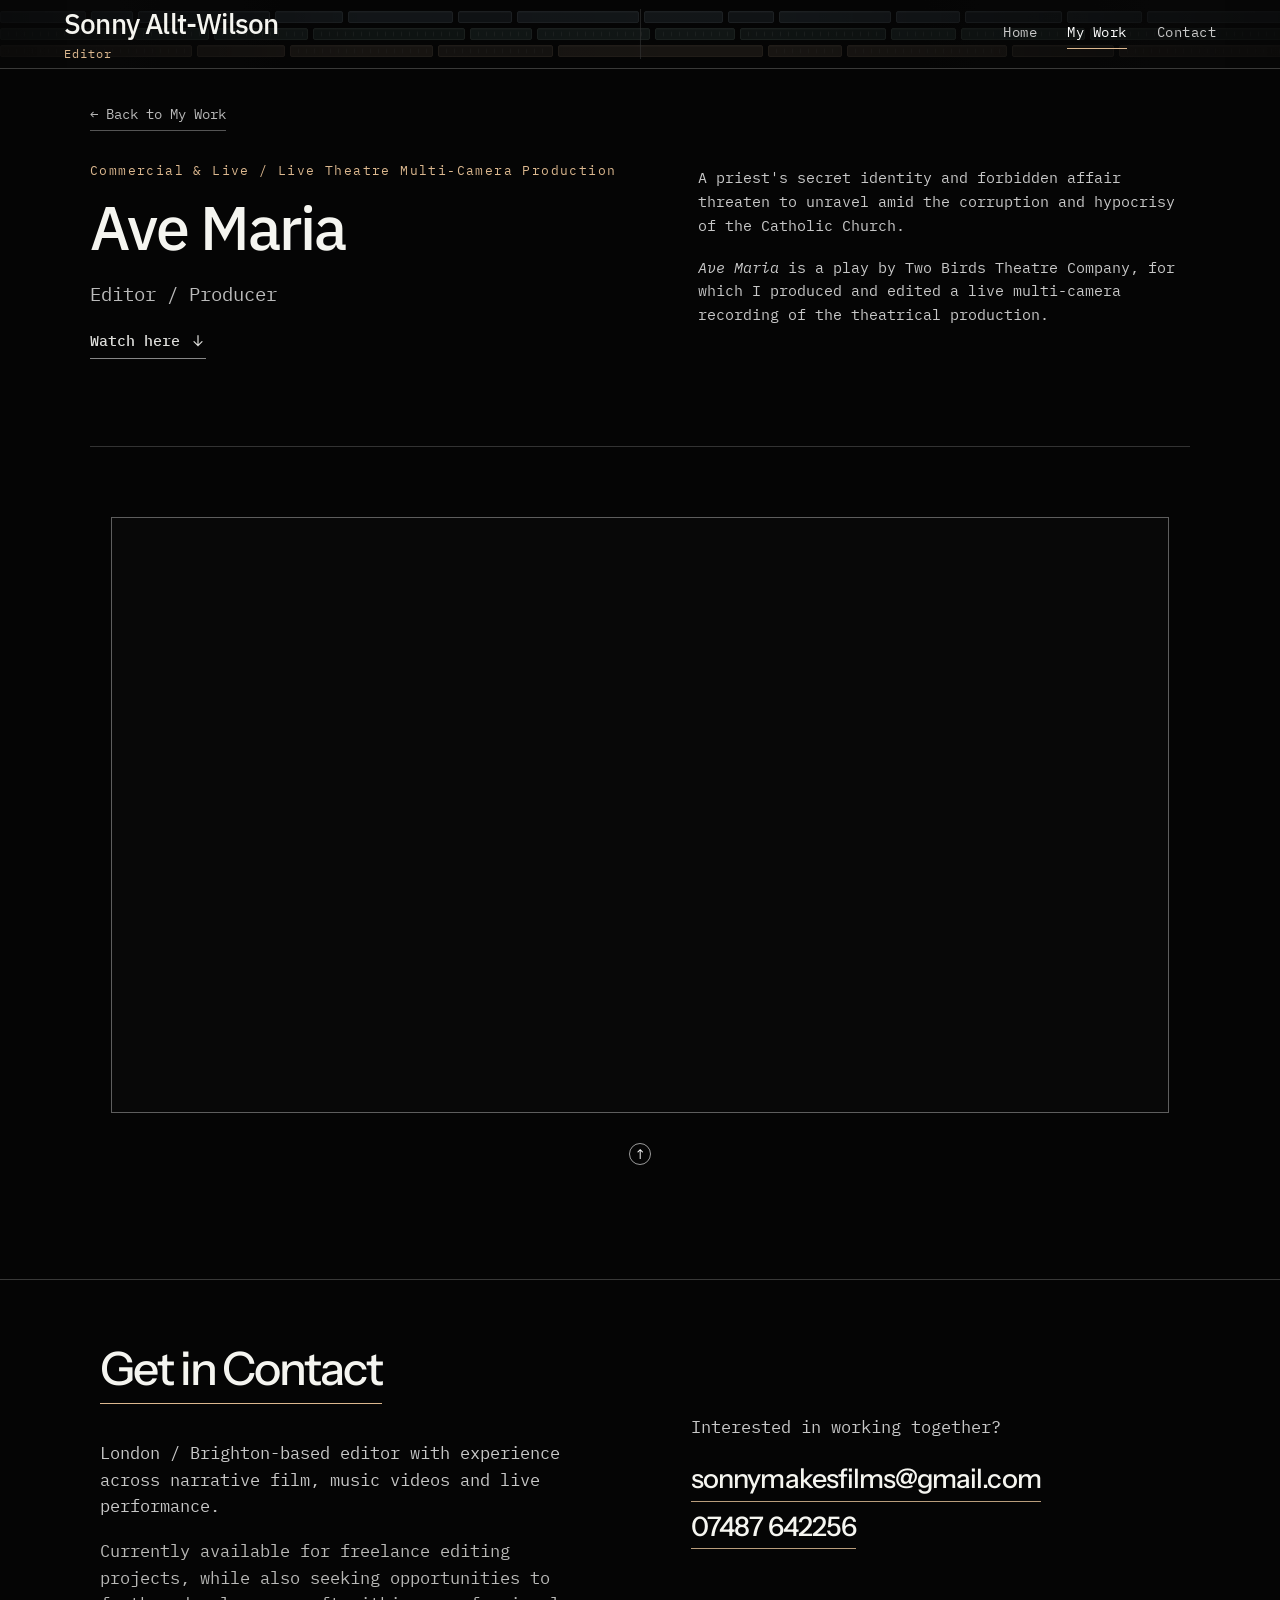
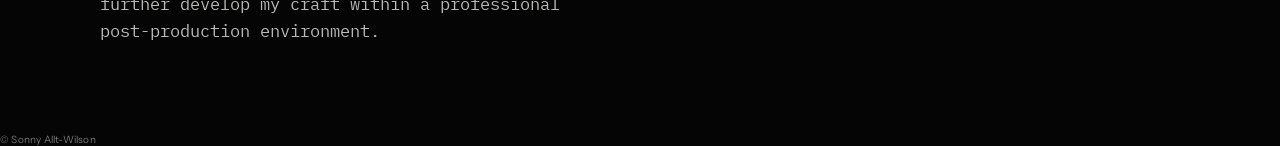
==== commit 683ae3e2: "Update portfolio website" ====
--- a/projects/ave-maria.html
+++ b/projects/ave-maria.html
@@ -18,6 +18,7 @@
 </script>
 <link rel="stylesheet" href="../css/clip-player.css"/>
 <script defer src="../js/clip-player.js"></script>
+<link rel="stylesheet" href="../css/project-contact.css"/>
 </head>
 <body class="project-page" id="top"><canvas aria-hidden="true" id="dust-canvas"></canvas>
 <header class="site-header" id="site-header"><div class="header-identity"><h1><a href="../index.html">Sonny Allt-Wilson</a></h1><p class="role">Editor</p></div><nav aria-label="Main navigation"><a href="../index.html">Home</a><a class="is-active" href="../index.html#work">My Work</a><a href="../index.html#contact">Contact</a></nav></header>
@@ -28,128 +29,26 @@
 <section aria-labelledby="video-title" class="project-video-section"><div class="project-section-heading"><h3 id="video-title">Watch the film</h3><p>Film / selected scenes / trailer</p></div>
 <!-- VIDEO: Replace the placeholder below with an iframe from Vimeo/YouTube OR a <video controls> element. See README. -->
 <div aria-label="Cinema-style video player" class="project-cinema" id="watch-cinema"><div aria-hidden="true" class="project-cinema-floor"></div><div class="project-cinema-screen"><div class="project-video-frame"><div class="project-video-placeholder"><span aria-hidden="true" class="video-play">▶</span><strong>Your video goes here</strong><small>Embed your film, trailer or selected scenes</small></div></div></div><div aria-hidden="true" class="project-cinema-seating"><div class="project-cinema-seat-row project-cinema-seat-row-far-3"><span class="project-cinema-seat"></span><span class="project-cinema-seat"></span><span class="project-cinema-seat"></span><span class="project-cinema-seat"></span><span class="project-cinema-seat"></span><span class="project-cinema-seat"></span><span class="project-cinema-seat"></span><span class="project-cinema-seat"></span><span class="project-cinema-seat"></span><span class="project-cinema-seat"></span><span class="project-cinema-seat"></span><span class="project-cinema-seat"></span><span class="project-cinema-seat"></span><span class="project-cinema-seat"></span><span class="project-cinema-seat"></span><span class="project-cinema-seat"></span><span class="project-cinema-seat"></span><span class="project-cinema-seat"></span><span class="project-cinema-seat"></span><span class="project-cinema-seat"></span><span class="project-cinema-seat"></span><span class="project-cinema-seat"></span><span class="project-cinema-seat"></span><span class="project-cinema-seat"></span><span class="project-cinema-seat"></span><span class="project-cinema-seat"></span><span class="project-cinema-seat"></span><span class="project-cinema-seat"></span><span class="project-cinema-seat"></span><span class="project-cinema-seat"></span><span class="project-cinema-seat"></span><span class="project-cinema-seat"></span><span class="project-cinema-seat"></span><span class="project-cinema-seat"></span><span class="project-cinema-seat"></span></div><div class="project-cinema-seat-row project-cinema-seat-row-far-4"><span class="project-cinema-seat"></span><span class="project-cinema-seat"></span><span class="project-cinema-seat"></span><span class="project-cinema-seat"></span><span class="project-cinema-seat"></span><span class="project-cinema-seat"></span><span class="project-cinema-seat"></span><span class="project-cinema-seat"></span><span class="project-cinema-seat"></span><span class="project-cinema-seat"></span><span class="project-cinema-seat"></span><span class="project-cinema-seat"></span><span class="project-cinema-seat"></span><span class="project-cinema-seat"></span><span class="project-cinema-seat"></span><span class="project-cinema-seat"></span><span class="project-cinema-seat"></span><span class="project-cinema-seat"></span><span class="project-cinema-seat"></span><span class="project-cinema-seat"></span><span class="project-cinema-seat"></span><span class="project-cinema-seat"></span><span class="project-cinema-seat"></span><span class="project-cinema-seat"></span><span class="project-cinema-seat"></span><span class="project-cinema-seat"></span><span class="project-cinema-seat"></span><span class="project-cinema-seat"></span><span class="project-cinema-seat"></span><span class="project-cinema-seat"></span><span class="project-cinema-seat"></span><span class="project-cinema-seat"></span><span class="project-cinema-seat"></span><span class="project-cinema-seat"></span><span class="project-cinema-seat"></span></div><div class="project-cinema-seat-row project-cinema-seat-row-back"><span class="project-cinema-seat"></span><span class="project-cinema-seat"></span><span class="project-cinema-seat"></span><span class="project-cinema-seat"></span><span class="project-cinema-seat"></span><span class="project-cinema-seat"></span><span class="project-cinema-seat"></span><span class="project-cinema-seat"></span><span class="project-cinema-seat"></span><span class="project-cinema-seat"></span><span class="project-cinema-seat"></span><span class="project-cinema-seat"></span><span class="project-cinema-seat"></span><span class="project-cinema-seat"></span><span class="project-cinema-seat"></span><span class="project-cinema-seat"></span><span class="project-cinema-seat"></span><span class="project-cinema-seat"></span><span class="project-cinema-seat"></span><span class="project-cinema-seat"></span><span class="project-cinema-seat"></span><span class="project-cinema-seat"></span><span class="project-cinema-seat"></span><span class="project-cinema-seat"></span><span class="project-cinema-seat"></span><span class="project-cinema-seat"></span><span class="project-cinema-seat"></span><span class="project-cinema-seat"></span><span class="project-cinema-seat"></span><span class="project-cinema-seat"></span><span class="project-cinema-seat"></span><span class="project-cinema-seat"></span><span class="project-cinema-seat"></span><span class="project-cinema-seat"></span><span class="project-cinema-seat"></span></div><div class="project-cinema-seat-row project-cinema-seat-row-back-mid"><span class="project-cinema-seat"></span><span class="project-cinema-seat"></span><span class="project-cinema-seat"></span><span class="project-cinema-seat"></span><span class="project-cinema-seat"></span><span class="project-cinema-seat"></span><span class="project-cinema-seat"></span><span class="project-cinema-seat"></span><span class="project-cinema-seat"></span><span class="project-cinema-seat"></span><span class="project-cinema-seat"></span><span class="project-cinema-seat"></span><span class="project-cinema-seat"></span><span class="project-cinema-seat"></span><span class="project-cinema-seat"></span><span class="project-cinema-seat"></span><span class="project-cinema-seat"></span><span class="project-cinema-seat"></span><span class="project-cinema-seat"></span><span class="project-cinema-seat"></span><span class="project-cinema-seat"></span><span class="project-cinema-seat"></span><span class="project-cinema-seat"></span><span class="project-cinema-seat"></span><span class="project-cinema-seat"></span><span class="project-cinema-seat"></span><span class="project-cinema-seat"></span><span class="project-cinema-seat"></span><span class="project-cinema-seat"></span><span class="project-cinema-seat"></span><span class="project-cinema-seat"></span><span class="project-cinema-seat"></span><span class="project-cinema-seat"></span><span class="project-cinema-seat"></span><span class="project-cinema-seat"></span></div><div class="project-cinema-seat-row project-cinema-seat-row-mid"><span class="project-cinema-seat"></span><span class="project-cinema-seat"></span><span class="project-cinema-seat"></span><span class="project-cinema-seat"></span><span class="project-cinema-seat"></span><span class="project-cinema-seat"></span><span class="project-cinema-seat"></span><span class="project-cinema-seat"></span><span class="project-cinema-seat"></span><span class="project-cinema-seat"></span><span class="project-cinema-seat"></span><span class="project-cinema-seat"></span><span class="project-cinema-seat"></span><span class="project-cinema-seat"></span><span class="project-cinema-seat"></span><span class="project-cinema-seat"></span><span class="project-cinema-seat"></span><span class="project-cinema-seat"></span><span class="project-cinema-seat"></span><span class="project-cinema-seat"></span><span class="project-cinema-seat"></span><span class="project-cinema-seat"></span><span class="project-cinema-seat"></span><span class="project-cinema-seat"></span><span class="project-cinema-seat"></span><span class="project-cinema-seat"></span><span class="project-cinema-seat"></span><span class="project-cinema-seat"></span><span class="project-cinema-seat"></span><span class="project-cinema-seat"></span><span class="project-cinema-seat"></span><span class="project-cinema-seat"></span><span class="project-cinema-seat"></span><span class="project-cinema-seat"></span><span class="project-cinema-seat"></span></div><div class="project-cinema-seat-row project-cinema-seat-row-front-mid"><span class="project-cinema-seat"></span><span class="project-cinema-seat"></span><span class="project-cinema-seat"></span><span class="project-cinema-seat"></span><span class="project-cinema-seat"></span><span class="project-cinema-seat"></span><span class="project-cinema-seat"></span><span class="project-cinema-seat"></span><span class="project-cinema-seat"></span><span class="project-cinema-seat"></span><span class="project-cinema-seat"></span><span class="project-cinema-seat"></span><span class="project-cinema-seat"></span><span class="project-cinema-seat"></span><span class="project-cinema-seat"></span><span class="project-cinema-seat"></span><span class="project-cinema-seat"></span><span class="project-cinema-seat"></span><span class="project-cinema-seat"></span><span class="project-cinema-seat"></span><span class="project-cinema-seat"></span><span class="project-cinema-seat"></span><span class="project-cinema-seat"></span><span class="project-cinema-seat"></span><span class="project-cinema-seat"></span><span class="project-cinema-seat"></span><span class="project-cinema-seat"></span><span class="project-cinema-seat"></span><span class="project-cinema-seat"></span><span class="project-cinema-seat"></span><span class="project-cinema-seat"></span><span class="project-cinema-seat"></span><span class="project-cinema-seat"></span><span class="project-cinema-seat"></span><span class="project-cinema-seat"></span></div><div class="project-cinema-seat-row project-cinema-seat-row-front"><span class="project-cinema-seat"></span><span class="project-cinema-seat"></span><span class="project-cinema-seat"></span><span class="project-cinema-seat"></span><span class="project-cinema-seat"></span><span class="project-cinema-seat"></span><span class="project-cinema-seat"></span><span class="project-cinema-seat"></span><span class="project-cinema-seat"></span><span class="project-cinema-seat"></span><span class="project-cinema-seat"></span><span class="project-cinema-seat"></span><span class="project-cinema-seat"></span><span class="project-cinema-seat"></span><span class="project-cinema-seat"></span><span class="project-cinema-seat"></span><span class="project-cinema-seat"></span><span class="project-cinema-seat"></span><span class="project-cinema-seat"></span><span class="project-cinema-seat"></span><span class="project-cinema-seat"></span><span class="project-cinema-seat"></span><span class="project-cinema-seat"></span><span class="project-cinema-seat"></span><span class="project-cinema-seat"></span><span class="project-cinema-seat"></span><span class="project-cinema-seat"></span><span class="project-cinema-seat"></span><span class="project-cinema-seat"></span><span class="project-cinema-seat"></span><span class="project-cinema-seat"></span><span class="project-cinema-seat"></span><span class="project-cinema-seat"></span><span class="project-cinema-seat"></span><span class="project-cinema-seat"></span></div></div><a aria-label="Back to top" class="cinema-back-to-top" href="#top" title="Back to top">↑</a></div></section>
-</div></main><footer><p>© Sonny Allt-Wilson</p></footer>
+</div></main>
+<section class="project-contact" id="contact" aria-labelledby="project-contact-title">
+  <div class="contact-grid">
+    <div class="contact-heading">
+      <h2 id="project-contact-title">Get in Contact</h2>
+      <p class="contact-availability">London / Brighton-based editor with experience across narrative film, music videos and live performance.</p>
+      <p class="contact-availability">Currently available for freelance editing projects, while also seeking opportunities to further develop my craft within a professional post-production environment.</p>
+    </div>
+    <div class="contact-details">
+      <p class="contact-intro">Interested in working together?</p>
+      <div class="contact-links">
+        <a href="mailto:sonnymakesfilms@gmail.com">sonnymakesfilms@gmail.com</a>
+        <a href="tel:+447487642256">07487 642256</a>
+      </div>
+    </div>
+  </div>
+</section>
+<footer><p>© Sonny Allt-Wilson</p></footer>
 <script defer="" src="../js/shared.js"></script><script defer="" src="../js/project.js"></script>
-<script>
-/* Two intentional positions: introduction and complete cinema. */
-(() => {
- 'use strict';
- const cinema=document.getElementById('watch-cinema');
- const watch=document.querySelector('.project-watch-link');
- const arrow=document.querySelector('.cinema-back-to-top');
- if(!cinema||!watch)return;
- // Phones use natural scrolling; leave the desktop two-position controller intact.
- const phoneView = window.matchMedia('(max-width: 767px)').matches ||
-   (window.matchMedia('(pointer: coarse)').matches && window.innerWidth <= 1024) ||
-   /iPhone|iPod|Android.*Mobile|Windows Phone/i.test(navigator.userAgent);
- if (phoneView) return;
- const root=document.documentElement;
- const reduced=()=>matchMedia('(prefers-reduced-motion: reduce)').matches;
- const ease=t=>t<.5?4*t*t*t:1-Math.pow(-2*t+2,3)/2;
- let stage=0, active=false, raf=0, lastStart=0, touchStart=null, touchUsed=false, drag=false, settleTimer=0;
- const maxY=()=>Math.max(0,root.scrollHeight-innerHeight);
- const pageY=el=>el.getBoundingClientRect().top+scrollY;
- function target(){
-   const header=document.querySelector('.site-header');
-   const nav=(header?header.getBoundingClientRect().height:65)+8;
-   const usable=Math.max(140,innerHeight-nav-8);
-   const h=cinema.getBoundingClientRect().height;
-   return Math.max(0,pageY(cinema)-nav-Math.max(0,(usable-h)/2));
- }
- function room(t){
-   const lack=t-maxY();
-   if(lack>0){const n=parseFloat(document.body.style.paddingBottom)||0;document.body.style.paddingBottom=(n+Math.ceil(lack)+16)+'px';}
- }
- function positionArrow(landing){
-   if(!arrow)return;
-   const row=document.querySelector('.project-cinema-seating>.project-cinema-seat-row:last-child');
-   if(!row)return;
-   // Halfway from the bottom of the last actual seat to the viewport bottom.
-   const seatBottom=pageY(row)+row.getBoundingClientRect().height;
-   const viewportBottom=landing+innerHeight;
-   const midpoint=(seatBottom+viewportBottom)/2;
-   cinema.style.setProperty('--cinema-arrow-midpoint',(midpoint-pageY(cinema))+'px');
- }
- function navigate(to,updateHash=false){
-   clearTimeout(settleTimer);cancelAnimationFrame(raf);
-   stage=to;
-   const destination=to?target():0;
-   if(to)room(destination);
-   const end=to?Math.min(destination,maxY()):0;
-   positionArrow(to?end:target());
-   if(updateHash)history.replaceState(null,'','#watch-cinema');
-   document.body.classList.toggle('at-cinema',Boolean(to));
-   root.style.scrollBehavior='auto';
-   const start=scrollY, duration=reduced()?0:720;
-   active=true;
-   if(!duration||Math.abs(end-start)<1){scrollTo(0,end);active=false;lastStart=performance.now();return;}
-   const begun=performance.now();
-   function tick(now){
-     const t=Math.min(1,(now-begun)/duration);
-     scrollTo(0,start+(end-start)*ease(t));
-     if(t<1)raf=requestAnimationFrame(tick);
-     else {scrollTo(0,end);active=false;lastStart=performance.now();}
-   }
-   raf=requestAnimationFrame(tick);
- }
- function go(dir){
-   if(active||performance.now()-lastStart<160)return;
-   if(dir>0&&stage===0)navigate(1,true);
-   else if(dir<0&&stage===1)navigate(0,false);
- }
- watch.addEventListener('click',e=>{e.preventDefault();e.stopImmediatePropagation();navigate(1,true);},true);
- arrow?.addEventListener('click',e=>{e.preventDefault();e.stopImmediatePropagation();navigate(0);},true);
- window.addEventListener('wheel',e=>{
-   if(e.ctrlKey||!e.deltaY)return;
-   e.preventDefault();go(Math.sign(e.deltaY));
- },{passive:false});
- window.addEventListener('keydown',e=>{
-   const el=document.activeElement;
-   if(e.altKey||e.ctrlKey||e.metaKey||el?.isContentEditable||/^(INPUT|TEXTAREA|SELECT)$/.test(el?.tagName||''))return;
-   const down=['ArrowDown','PageDown','End'].includes(e.key)||(e.key===' '&&!e.shiftKey);
-   const up=['ArrowUp','PageUp','Home'].includes(e.key)||(e.key===' '&&e.shiftKey);
-   if(down||up){e.preventDefault();go(down?1:-1);}
- });
- window.addEventListener('touchstart',e=>{if(e.touches.length===1){touchStart=e.touches[0].clientY;touchUsed=false;}},{passive:true});
- window.addEventListener('touchmove',e=>{
-   if(touchStart===null||e.touches.length!==1)return;
-   const delta=touchStart-e.touches[0].clientY;
-   if(Math.abs(delta)<16&&!touchUsed)return;
-   e.preventDefault();
-   if(!touchUsed){touchUsed=true;go(Math.sign(delta));}
- },{passive:false});
- window.addEventListener('touchend',()=>{touchStart=null;touchUsed=false;},{passive:true});
- // Scrollbar dragging: on release, animate to whichever of the two stages is nearer.
- window.addEventListener('pointerdown',e=>{
-   if(e.pointerType==='mouse'&&innerWidth>root.clientWidth&&e.clientX>=root.clientWidth){drag=true;clearTimeout(settleTimer);}
- },true);
- window.addEventListener('pointerup',()=>{
-   if(!drag)return;drag=false;
-   settleTimer=setTimeout(()=>{if(!active)navigate(scrollY>target()/2?1:0);},35);
- },true);
- window.addEventListener('scroll',()=>{
-   if(active||drag)return;
-   clearTimeout(settleTimer);
-   settleTimer=setTimeout(()=>{
-     if(active||drag)return;
-     const dest=stage?target():0;
-     if(Math.abs(scrollY-dest)>8)navigate(scrollY>target()/2?1:0);
-   },130);
- },{passive:true});
- window.addEventListener('resize',()=>{
-   if(active)return;
-   const y=stage?target():0;
-   if(stage)room(y);
-   positionArrow(y);
-   scrollTo(0,y);
- });
- window.addEventListener('pageshow',()=>{
-   stage=scrollY>target()/2?1:0;
-   document.body.classList.toggle('at-cinema',Boolean(stage));
-   const t=target();if(stage)room(t);positionArrow(t);
- },{once:true});
-})();
-</script>
+
 <script>
 // Returning to the homepage should not replay its entrance reveals.
 document.addEventListener('click', function(event) {
--- a/css/project.css
+++ b/css/project.css
@@ -988,3 +988,14 @@
     stroke-width: 2.5 !important;
   }
 }
+
+/* Natural scrolling on all individual project pages (desktop and mobile).
+   The old two-position scroll snap controller has been removed from the pages. */
+html:has(body.project-page) { scroll-behavior: auto !important; }
+body.project-page { padding-bottom: 0 !important; }
+.project-page footer, .project-page .site-footer {
+  position: relative !important;
+  left: auto !important; right: auto !important; bottom: auto !important; top: auto !important;
+  opacity: 1 !important; pointer-events: auto !important;
+  width: auto !important; margin: 0 !important;
+}
--- a/css/project-contact.css
+++ b/css/project-contact.css
@@ -0,0 +1,63 @@
+/* Contact area shared by all individual project pages. */
+.project-page .project-contact {
+  position: relative;
+  clear: both;
+  width: 100%;
+  max-width: none;
+  margin: clamp(64px, 8vw, 120px) 0 0;
+  padding: clamp(52px, 5vw, 76px) clamp(24px, 5vw, 90px) clamp(70px, 7vw, 110px);
+  border-top: 1px solid rgba(245,245,240,.22);
+  box-sizing: border-box;
+  color: #f5f5f0;
+}
+.project-page .project-contact .contact-grid {
+  display: grid;
+  grid-template-columns: minmax(0, 1fr) minmax(0, 1fr);
+  column-gap: clamp(56px, 8vw, 140px);
+  align-items: start;
+  max-width: 1080px;
+  margin: 0 auto;
+}
+.project-page .project-contact .contact-heading h2 {
+  position: relative;
+  display: inline-block;
+  margin: 0 0 36px;
+  padding-bottom: 10px;
+  font: 500 clamp(34px, 3.6vw, 54px)/1.1 'Instrument Sans',Arial,sans-serif;
+  letter-spacing: -.045em;
+}
+.project-page .project-contact .contact-heading h2:after {
+  content: '';position:absolute;bottom:0;left:0;right:0;height:1px;
+  background:#dcb88f;
+}
+.project-page .project-contact .contact-availability,
+.project-page .project-contact .contact-intro {
+  font: 400 clamp(15px, 1.3vw, 18px)/1.6 'IBM Plex Mono',monospace;
+  color: #c8c8c8;
+  margin: 0;
+}
+.project-page .project-contact .contact-availability + .contact-availability { margin-top: 18px; color:#b9b9b7; }
+.project-page .project-contact .contact-details { padding-top: 70px; min-width: 0; }
+.project-page .project-contact .contact-links { display:flex; flex-direction:column; align-items:flex-start; gap:14px; margin-top:22px; }
+.project-page .project-contact .contact-links a {
+  position:relative; display:inline-block; max-width:100%;
+  color:#f5f5f0; text-decoration:none; border-bottom:0 !important; padding-bottom:0;
+  font:500 clamp(20px, 2.1vw, 27px)/1.25 'Instrument Sans',Arial,sans-serif;
+  letter-spacing:-.035em;
+  overflow-wrap:anywhere;
+}
+.project-page .project-contact .contact-links a:after {
+  content:'';position:absolute;left:0;right:0;bottom:-6px;height:1px;
+  background:#b99d7c; transition:background-color .25s ease;
+}
+.project-page .project-contact .contact-links a:hover:after,
+.project-page .project-contact .contact-links a:focus-visible:after {background:#f4d6b1;}
+@media (max-width:800px) {
+  .project-page .project-contact {margin-top:48px;padding:48px 24px 65px;}
+  .project-page .project-contact .contact-grid {grid-template-columns:1fr;gap:35px;}
+  .project-page .project-contact .contact-details {padding-top:0;}
+  .project-page .project-contact .contact-heading h2 {margin-bottom:25px;}
+}
+@media(prefers-reduced-motion:reduce) {
+  .project-page .project-contact .contact-links a:after {transition:none;}
+}
